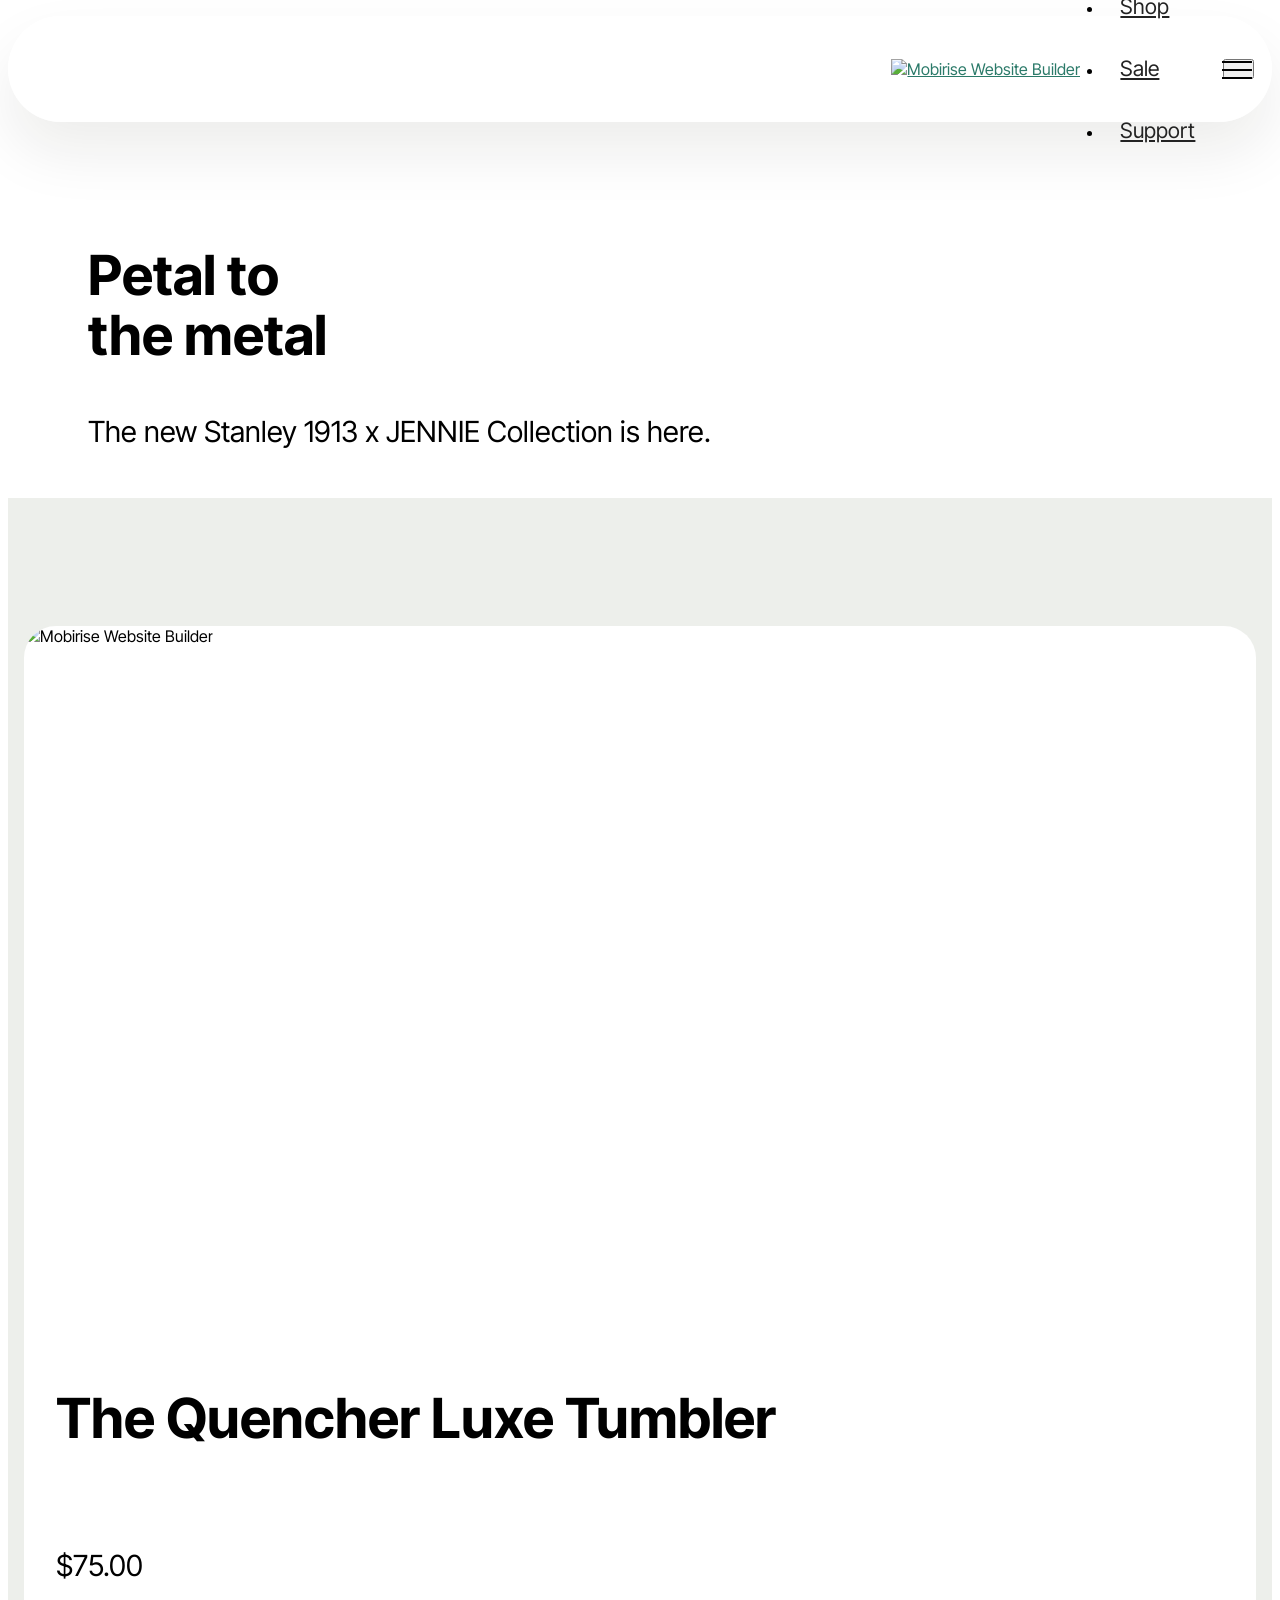
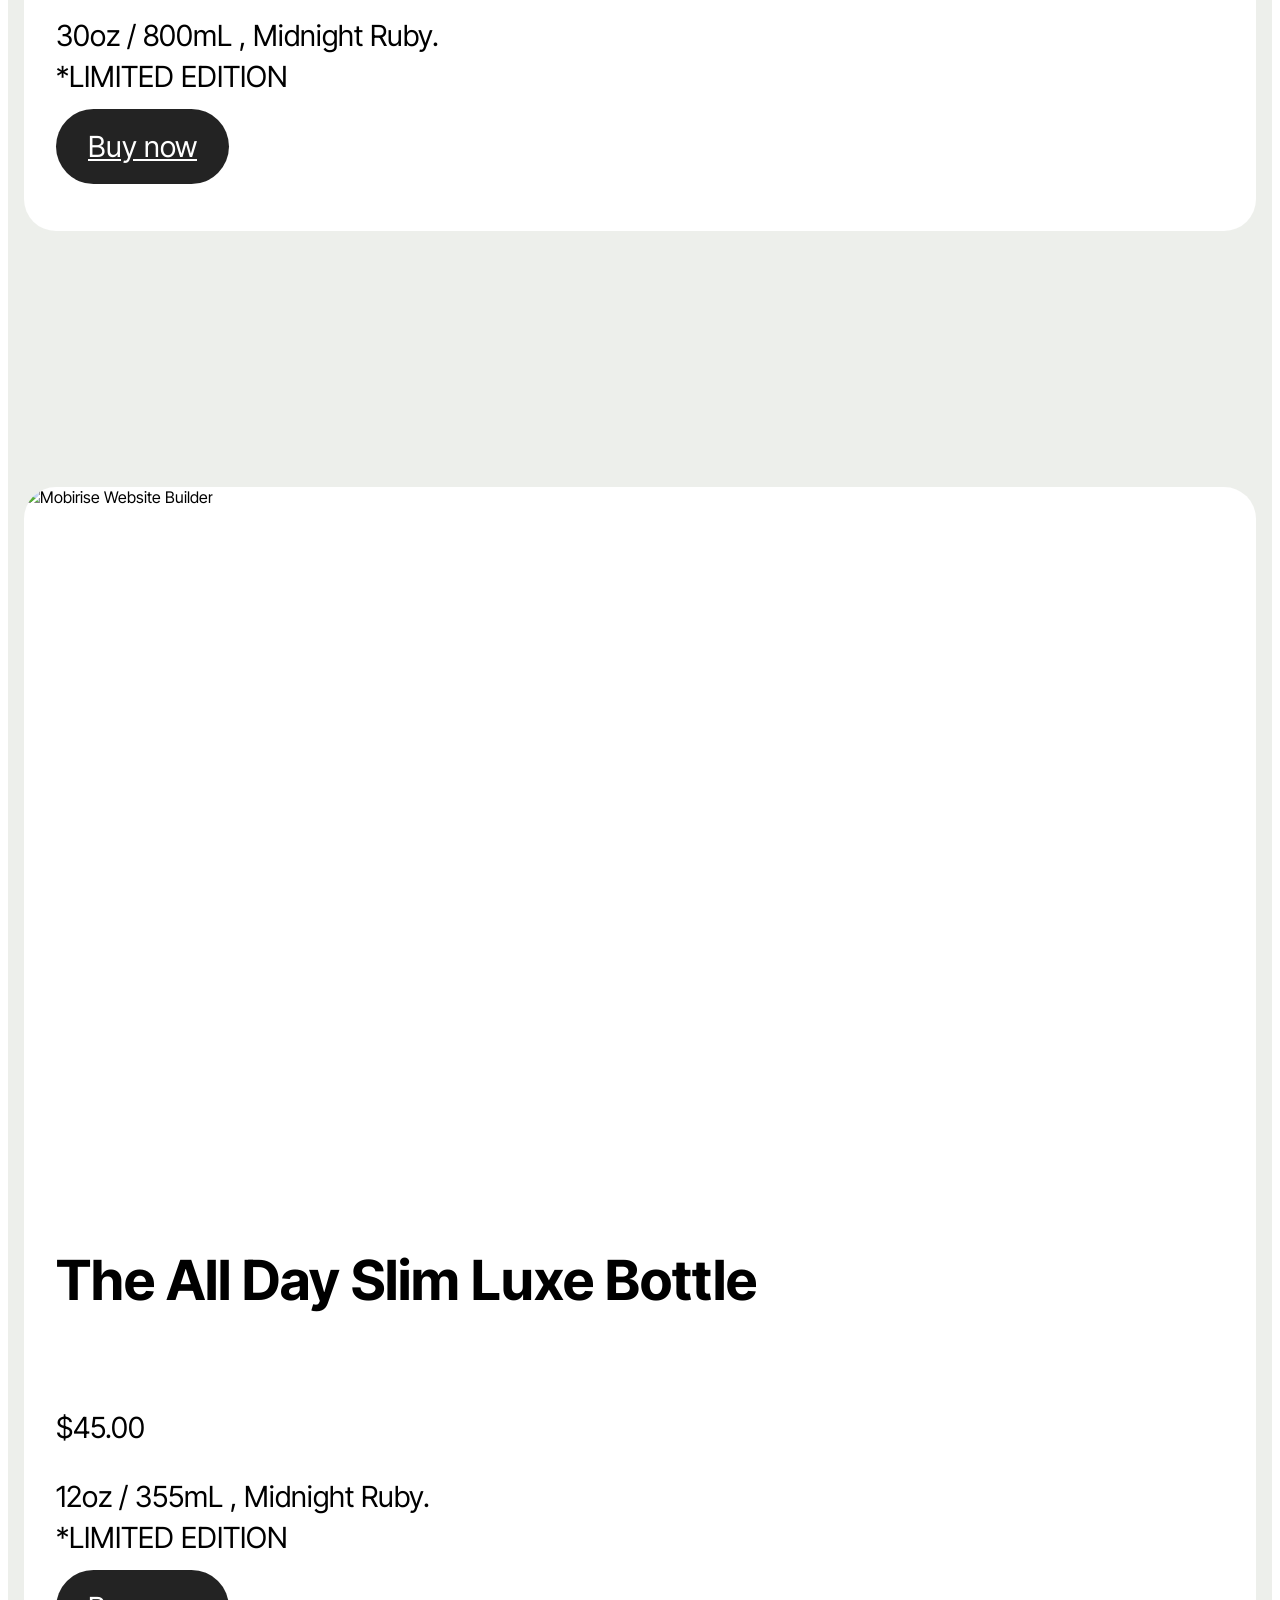
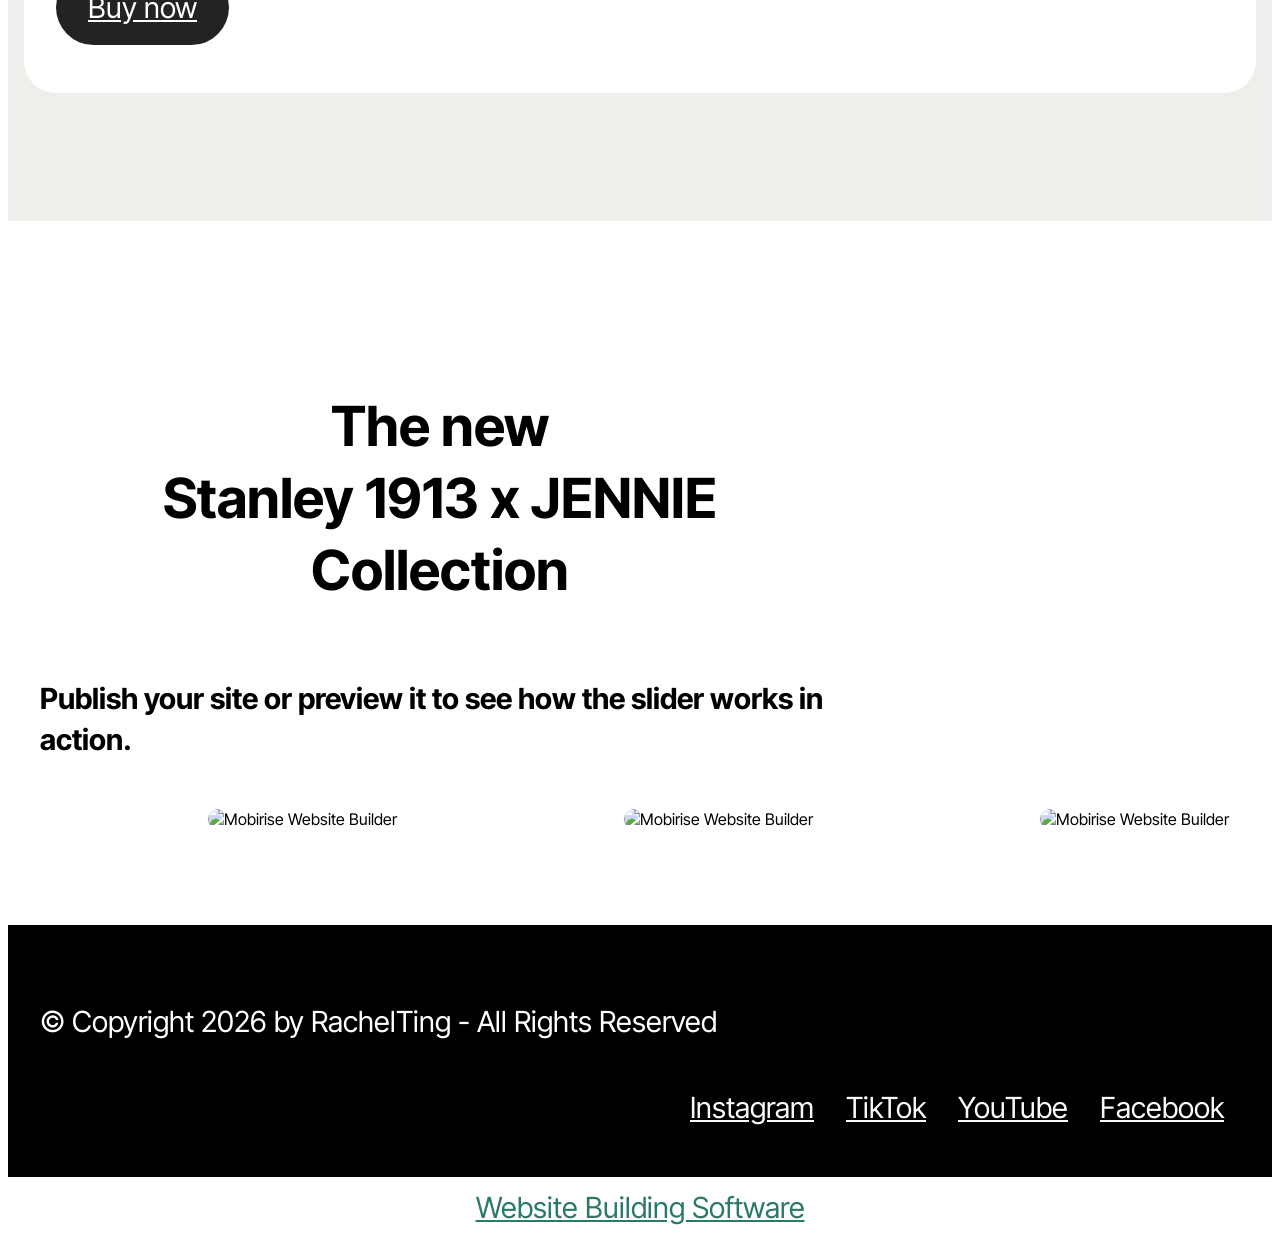
==== index.html @ 1fb5f0cc "create github pages" ====
<!DOCTYPE html>
<html  >
<head>
  <!-- Site made with Mobirise Website Builder v6.1.12, https://mobirise.com -->
  <meta charset="UTF-8">
  <meta http-equiv="X-UA-Compatible" content="IE=edge">
  <meta name="generator" content="Mobirise v6.1.12, mobirise.com">
  <meta name="viewport" content="width=device-width, initial-scale=1, minimum-scale=1">
  <link rel="shortcut icon" href="assets/images/stanley-logo-532x96.png" type="image/x-icon">
  <meta name="description" content="">
  
  
  <title>Stanley 1913 | Jennie</title>
  <link rel="stylesheet" href="assets/web/assets/mobirise-icons2/mobirise2.css">
  <link rel="stylesheet" href="assets/bootstrap/css/bootstrap.min.css">
  <link rel="stylesheet" href="assets/parallax/jarallax.css">
  <link rel="stylesheet" href="assets/animatecss/animate.css">
  <link rel="stylesheet" href="assets/dropdown/css/style.css">
  <link rel="stylesheet" href="assets/theme/css/style.css">
  <link rel="preload" href="https://fonts.googleapis.com/css?family=Inter+Tight:100,200,300,400,500,600,700,800,900,100i,200i,300i,400i,500i,600i,700i,800i,900i&display=swap" as="style" onload="this.onload=null;this.rel='stylesheet'">
  <noscript><link rel="stylesheet" href="https://fonts.googleapis.com/css?family=Inter+Tight:100,200,300,400,500,600,700,800,900,100i,200i,300i,400i,500i,600i,700i,800i,900i&display=swap"></noscript>
  <link rel="preload" as="style" href="assets/mobirise/css/mbr-additional.css?v=whKwoF"><link rel="stylesheet" href="assets/mobirise/css/mbr-additional.css?v=whKwoF" type="text/css">

  
  
  
</head>
<body>
  
  <section data-bs-version="5.1" class="menu menu1 cid-vgaRqCMz4E" once="menu" id="menu01-1i">
	

	<nav class="navbar navbar-dropdown navbar-fixed-top navbar-expand-lg">
		<div class="container">
			<div class="navbar-brand">
				<span class="navbar-logo">
					<a href="index.html">
						<img src="assets/images/stanley-logo-532x96.png" alt="Mobirise Website Builder" style="height: 3rem;">
					</a>
				</span>
				
			</div>
			<button class="navbar-toggler" type="button" data-toggle="collapse" data-bs-toggle="collapse" data-target="#navbarSupportedContent" data-bs-target="#navbarSupportedContent" aria-controls="navbarNavAltMarkup" aria-expanded="false" aria-label="Toggle navigation">
				<div class="hamburger">
					<span></span>
					<span></span>
					<span></span>
					<span></span>
				</div>
			</button>
			<div class="collapse navbar-collapse" id="navbarSupportedContent">
				<ul class="navbar-nav nav-dropdown nav-right" data-app-modern-menu="true"><li class="nav-item">
						<a class="nav-link link text-black text-primary display-4" href="https://www.stanley1913.com/collections/shop-all">Shop</a>
					</li>
					<li class="nav-item">
						<a class="nav-link link text-black text-primary display-4" href="https://www.stanley1913.com/collections/sale" aria-expanded="false">Sale</a>
					</li>
					<li class="nav-item">
						<a class="nav-link link text-black text-primary display-4" href="https://www.stanley1913.com/pages/contact-help-support">Support</a>
					</li></ul>
				
				
			</div>
		</div>
	</nav>
</section>

<section data-bs-version="5.1" class="header16 cid-vgaRuNXalN mbr-fullscreen mbr-parallax-background" id="header17-1j">
  
  <div class="mbr-overlay" style="opacity: 0.5; background-color: rgb(0, 0, 0);"></div>
  <div class="container-fluid">
    <div class="row">
      <div class="content-wrap col-12 col-md-12">
        <h1 class="mbr-section-title mbr-fonts-style mbr-white mb-4 display-1">
          <strong><br>Petal to </strong><br><strong>the metal</strong></h1>
        
        <p class="mbr-fonts-style mbr-text mbr-white mb-4 display-7">The new Stanley 1913 x JENNIE Collection is here.</p>
        
      </div>
    </div>
  </div>
</section>

<section data-bs-version="5.1" class="features025 cid-vgb0kStrM6" id="features025-1o">
  

  
  

  <div class="container">
    <div class="row justify-content-center align-items-center">
      <div class="col-12">
        <div class="card-wrapper">
          <div class="row">
            <div class="col-12 col-md-12 col-lg-6 image-wrapper">
              <img class="w-100" src="assets/images/web-png-square-the-quencher-luxe-tumbler-30oz-midnight-ruby-front-1-370x370.png" alt="Mobirise Website Builder">
            </div>
            <div class="col-12 col-lg col-md-12">
              <div class="text-wrapper align-left">
                <h5 class="mbr-section-title mbr-fonts-style mb-4 display-2">
                  <strong>The Quencher Luxe Tumbler</strong></h5>
                <p class="price mbr-fonts-style mb-4 display-7">
                  $75.00<br>
                </p>
                <p class="mbr-text mbr-fonts-style mb-4 display-7">
                  30oz / 800mL , Midnight Ruby.<br>*LIMITED EDITION</p>
                <div class="mbr-section-btn mt-3"><a class="btn btn-lg btn-black display-7" href="https://www.stanley1913.com/products/stanley-x-jennie-quencher-luxe-tumbler-30-oz?variant=53973488009576" target="_blank">Buy now</a></div>
              </div>
            </div>
          </div>
        </div>
      </div>
    </div>
  </div>
</section>

<section data-bs-version="5.1" class="features025 cid-vgb0nteva5" id="features025-1q">
  

  
  

  <div class="container">
    <div class="row justify-content-center align-items-center">
      <div class="col-12">
        <div class="card-wrapper">
          <div class="row">
            <div class="col-12 col-md-12 col-lg-6 image-wrapper">
              <img class="w-100" src="assets/images/web-png-square-all-day-slim-bottle-12oz-midnight-ruby-front-370x370.png" alt="Mobirise Website Builder">
            </div>
            <div class="col-12 col-lg col-md-12">
              <div class="text-wrapper align-left">
                <h5 class="mbr-section-title mbr-fonts-style mb-4 display-2">
                  <strong>The All Day Slim Luxe Bottle</strong></h5>
                <p class="price mbr-fonts-style mb-4 display-7">
                  $45.00<br>
                </p>
                <p class="mbr-text mbr-fonts-style mb-4 display-7">
                  12oz / 355mL , Midnight Ruby.<br>*LIMITED EDITION</p>
                <div class="mbr-section-btn mt-3"><a class="btn btn-lg btn-black display-7" href="https://www.stanley1913.com/products/stanley-x-jennie-all-day-slim-bottle-12-oz?variant=53973488206184" target="_blank">Buy now</a></div>
              </div>
            </div>
          </div>
        </div>
      </div>
    </div>
  </div>
</section>

<section data-bs-version="5.1" class="gallery07 cid-vgb0vhid1p" id="gallery07-1s">
  
  
  <div class="container-fluid gallery-wrapper">
    <div class="row justify-content-center">
      <div class="col-12 content-head">
        <div class="mbr-section-head mb-5">
          <h4 class="mbr-section-title mbr-fonts-style align-center mb-0 display-2">
            <strong>The new </strong><br><strong>Stanley 1913 x JENNIE Collection</strong></h4>
          <h5 class="mbr-section-subtitle mbr-fonts-style align-center mb-0 mt-4 display-7">
            Publish your site or preview it to see how the slider works in action.
          </h5>
        </div>
      </div>
    </div>
    <div class="grid-container">
      <div class="grid-container-3 moving-left" style="transform: translate3d(-200px, 0px, 0px);">
        <div class="grid-item">
          <img src="assets/images/091225-jennie-lp-story-mob-2-320x525.jpeg" alt="Mobirise Website Builder">
        </div>
        <div class="grid-item">
          <img src="assets/images/091825-jennie-lp-story-mob-2-v2-320x525.jpeg" alt="Mobirise Website Builder">
        </div>
        <div class="grid-item">
          <img src="assets/images/091225-jennie-lp-story-mob-4-320x525.jpeg" alt="Mobirise Website Builder">
        </div>
        <div class="grid-item">
          <img src="assets/images/091225-jennie-lp-story-mob-3-320x525.jpeg" alt="Mobirise Website Builder">
        </div>
      </div>
    </div>
  </div>
</section>

<section data-bs-version="5.1" class="footer2 cid-vgb0AxvssO" once="footers" id="footer02-1t">
    

    
    

    <div class="container">
        <div class="row">
            <div class="col-12 col-lg-6 center mt-2 mb-3">
                <p class="mbr-fonts-style copyright mb-0 display-7">
                    © Copyright 2026 by RachelTing - All Rights Reserved
                </p>
            </div>
            <div class="col-12 col-lg-6 center">
                <div class="row-links mt-2 mb-3">
                    <ul class="row-links-soc">
                        
                        
                        
                        
                    <li class="row-links-soc-item mbr-fonts-style display-7">
                            <a href="https://www.instagram.com/stanley1913_brand/?hl=en" class="text-white text-primary" target="_blank">Instagram</a>
                        </li><li class="row-links-soc-item mbr-fonts-style display-7">
                            <a href="https://www.tiktok.com/@stanley1913?lang=en" class="text-white text-primary" target="_blank">TikTok</a>
                        </li><li class="row-links-soc-item mbr-fonts-style display-7">
                            <a href="https://www.youtube.com/user/StanleyBottle" class="text-white text-primary" target="_blank">YouTube</a>
                        </li><li class="row-links-soc-item mbr-fonts-style display-7"><a href="https://www.facebook.com/Stanley1913/" class="text-white text-primary" target="_blank">Facebook</a></li></ul>
                </div>
            </div>
        </div>
    </div>
</section><section class="display-7" style="padding: 0;align-items: center;justify-content: center;flex-wrap: wrap;    align-content: center;display: flex;position: relative;height: 4rem;"><a href="https://mobiri.se/4660759" style="flex: 1 1;height: 4rem;position: absolute;width: 100%;z-index: 1;"><img alt="" style="height: 4rem;" src="[data-uri]"></a><p style="margin: 0;text-align: center;" class="display-7">&#8204;</p><a style="z-index:1" href="https://mobirise.com"> Website Building Software</a></section><script src="assets/bootstrap/js/bootstrap.bundle.min.js"></script>  <script src="assets/parallax/jarallax.js"></script>  <script src="assets/smoothscroll/smooth-scroll.js"></script>  <script src="assets/ytplayer/index.js"></script>  <script src="assets/dropdown/js/navbar-dropdown.js"></script>  <script src="assets/scrollgallery/scroll-gallery.js"></script>  <script src="assets/theme/js/script.js"></script>  
  
  
  <input name="animation" type="hidden">
  </body>
</html>
---- assets/mobirise/css/mbr-additional.css ----
.btn {
  border-width: 2px;
}
img,
.card-wrap,
.card-wrapper,
.video-wrapper,
.mbr-figure iframe,
.google-map iframe,
.slide-content,
.plan,
.card,
.item-wrapper,
.item-wrapper .mbr-overlay {
  border-radius: 2rem !important;
}
.video-wrapper {
  overflow: hidden;
}
body {
  font-family: Inter Tight;
}
.display-1 {
  font-family: 'Inter Tight', sans-serif;
  font-size: 4rem;
  line-height: 1;
}
.display-1 > .mbr-iconfont {
  font-size: 5rem;
}
.display-2 {
  font-family: 'Inter Tight', sans-serif;
  font-size: 4rem;
  line-height: 1;
}
.display-2 > .mbr-iconfont {
  font-size: 5rem;
}
.display-4 {
  font-family: 'Inter Tight', sans-serif;
  font-size: 1.4rem;
  line-height: 1.5;
}
.display-4 > .mbr-iconfont {
  font-size: 1.75rem;
}
.display-5 {
  font-family: 'Inter Tight', sans-serif;
  font-size: 2.5rem;
  line-height: 1.5;
}
.display-5 > .mbr-iconfont {
  font-size: 3.125rem;
}
.display-7 {
  font-family: 'Inter Tight', sans-serif;
  font-size: 2rem;
  line-height: 1.3;
}
.display-7 > .mbr-iconfont {
  font-size: 2.5rem;
}
/* ---- Fluid typography for mobile devices ---- */
/* 1.4 - font scale ratio ( bootstrap == 1.42857 ) */
/* 100vw - current viewport width */
/* (48 - 20)  48 == 48rem == 768px, 20 == 20rem == 320px(minimal supported viewport) */
/* 0.65 - min scale variable, may vary */
@media (max-width: 992px) {
  .display-1 {
    font-size: 3.2rem;
  }
}
@media (max-width: 768px) {
  .display-1 {
    font-size: 2.8rem;
    font-size: calc( 2.05rem + (4 - 2.05) * ((100vw - 20rem) / (48 - 20)));
    line-height: calc( 1.1 * (2.05rem + (4 - 2.05) * ((100vw - 20rem) / (48 - 20))));
  }
  .display-2 {
    font-size: 3.2rem;
    font-size: calc( 2.05rem + (4 - 2.05) * ((100vw - 20rem) / (48 - 20)));
    line-height: calc( 1.3 * (2.05rem + (4 - 2.05) * ((100vw - 20rem) / (48 - 20))));
  }
  .display-4 {
    font-size: 1.12rem;
    font-size: calc( 1.14rem + (1.4 - 1.14) * ((100vw - 20rem) / (48 - 20)));
    line-height: calc( 1.4 * (1.14rem + (1.4 - 1.14) * ((100vw - 20rem) / (48 - 20))));
  }
  .display-5 {
    font-size: 2rem;
    font-size: calc( 1.525rem + (2.5 - 1.525) * ((100vw - 20rem) / (48 - 20)));
    line-height: calc( 1.4 * (1.525rem + (2.5 - 1.525) * ((100vw - 20rem) / (48 - 20))));
  }
  .display-7 {
    font-size: 1.6rem;
    font-size: calc( 1.35rem + (2 - 1.35) * ((100vw - 20rem) / (48 - 20)));
    line-height: calc( 1.4 * (1.35rem + (2 - 1.35) * ((100vw - 20rem) / (48 - 20))));
  }
}
@media (min-width: 992px) and (max-width: 1400px) {
  .display-1 {
    font-size: 2.8rem;
    font-size: calc( 2.05rem + (4 - 2.05) * ((100vw - 62rem) / (87 - 62)));
    line-height: calc( 1.1 * (2.05rem + (4 - 2.05) * ((100vw - 62rem) / (87 - 62))));
  }
  .display-2 {
    font-size: 3.2rem;
    font-size: calc( 2.05rem + (4 - 2.05) * ((100vw - 62rem) / (87 - 62)));
    line-height: calc( 1.3 * (2.05rem + (4 - 2.05) * ((100vw - 62rem) / (87 - 62))));
  }
  .display-4 {
    font-size: 1.12rem;
    font-size: calc( 1.14rem + (1.4 - 1.14) * ((100vw - 62rem) / (87 - 62)));
    line-height: calc( 1.4 * (1.14rem + (1.4 - 1.14) * ((100vw - 62rem) / (87 - 62))));
  }
  .display-5 {
    font-size: 2rem;
    font-size: calc( 1.525rem + (2.5 - 1.525) * ((100vw - 62rem) / (87 - 62)));
    line-height: calc( 1.4 * (1.525rem + (2.5 - 1.525) * ((100vw - 62rem) / (87 - 62))));
  }
  .display-7 {
    font-size: 1.6rem;
    font-size: calc( 1.35rem + (2 - 1.35) * ((100vw - 62rem) / (87 - 62)));
    line-height: calc( 1.4 * (1.35rem + (2 - 1.35) * ((100vw - 62rem) / (87 - 62))));
  }
}
/* Buttons */
.btn {
  padding: 1.25rem 2rem;
  border-radius: 4px;
}
@media (max-width: 767px) {
  .btn {
    padding: 0.75rem 1.5rem;
  }
}
.btn-sm {
  padding: 0.6rem 1.2rem;
  border-radius: 4px;
}
.btn-md {
  padding: 0.6rem 1.2rem;
  border-radius: 4px;
}
.btn-lg {
  padding: 1.25rem 2rem;
  border-radius: 4px;
}
.bg-primary {
  background-color: #2b7a69 !important;
}
.bg-success {
  background-color: #3a341c !important;
}
.bg-info {
  background-color: #320707 !important;
}
.bg-warning {
  background-color: #a0e2e1 !important;
}
.bg-danger {
  background-color: #ffffff !important;
}
.btn-primary,
.btn-primary:active {
  background-color: #2b7a69 !important;
  border-color: #2b7a69 !important;
  color: #ffffff !important;
  box-shadow: none;
}
.btn-primary:hover,
.btn-primary:focus,
.btn-primary.focus,
.btn-primary.active {
  color: inherit;
  background-color: #38a089 !important;
  border-color: #38a089 !important;
  box-shadow: none;
}
.btn-primary.disabled,
.btn-primary:disabled {
  color: #ffffff !important;
  background-color: #38a089 !important;
  border-color: #38a089 !important;
}
.btn-secondary,
.btn-secondary:active {
  background-color: #ffd7ef !important;
  border-color: #ffd7ef !important;
  color: #d70081 !important;
  box-shadow: none;
}
.btn-secondary:hover,
.btn-secondary:focus,
.btn-secondary.focus,
.btn-secondary.active {
  color: inherit;
  background-color: #ffffff !important;
  border-color: #ffffff !important;
  box-shadow: none;
}
.btn-secondary.disabled,
.btn-secondary:disabled {
  color: #d70081 !important;
  background-color: #ffffff !important;
  border-color: #ffffff !important;
}
.btn-info,
.btn-info:active {
  background-color: #320707 !important;
  border-color: #320707 !important;
  color: #ffffff !important;
  box-shadow: none;
}
.btn-info:hover,
.btn-info:focus,
.btn-info.focus,
.btn-info.active {
  color: inherit;
  background-color: #5f0d0d !important;
  border-color: #5f0d0d !important;
  box-shadow: none;
}
.btn-info.disabled,
.btn-info:disabled {
  color: #ffffff !important;
  background-color: #5f0d0d !important;
  border-color: #5f0d0d !important;
}
.btn-success,
.btn-success:active {
  background-color: #3a341c !important;
  border-color: #3a341c !important;
  color: #ffffff !important;
  box-shadow: none;
}
.btn-success:hover,
.btn-success:focus,
.btn-success.focus,
.btn-success.active {
  color: inherit;
  background-color: #5c532d !important;
  border-color: #5c532d !important;
  box-shadow: none;
}
.btn-success.disabled,
.btn-success:disabled {
  color: #ffffff !important;
  background-color: #5c532d !important;
  border-color: #5c532d !important;
}
.btn-warning,
.btn-warning:active {
  background-color: #a0e2e1 !important;
  border-color: #a0e2e1 !important;
  color: #1f6463 !important;
  box-shadow: none;
}
.btn-warning:hover,
.btn-warning:focus,
.btn-warning.focus,
.btn-warning.active {
  color: inherit;
  background-color: #c7eeed !important;
  border-color: #c7eeed !important;
  box-shadow: none;
}
.btn-warning.disabled,
.btn-warning:disabled {
  color: #1f6463 !important;
  background-color: #c7eeed !important;
  border-color: #c7eeed !important;
}
.btn-danger,
.btn-danger:active {
  background-color: #ffffff !important;
  border-color: #ffffff !important;
  color: #808080 !important;
  box-shadow: none;
}
.btn-danger:hover,
.btn-danger:focus,
.btn-danger.focus,
.btn-danger.active {
  color: inherit;
  background-color: #ffffff !important;
  border-color: #ffffff !important;
  box-shadow: none;
}
.btn-danger.disabled,
.btn-danger:disabled {
  color: #808080 !important;
  background-color: #ffffff !important;
  border-color: #ffffff !important;
}
.btn-white,
.btn-white:active {
  background-color: #eff0ec !important;
  border-color: #eff0ec !important;
  color: #757b62 !important;
  box-shadow: none;
}
.btn-white:hover,
.btn-white:focus,
.btn-white.focus,
.btn-white.active {
  color: inherit;
  background-color: #ffffff !important;
  border-color: #ffffff !important;
  box-shadow: none;
}
.btn-white.disabled,
.btn-white:disabled {
  color: #757b62 !important;
  background-color: #ffffff !important;
  border-color: #ffffff !important;
}
.btn-black,
.btn-black:active {
  background-color: #232323 !important;
  border-color: #232323 !important;
  color: #ffffff !important;
  box-shadow: none;
}
.btn-black:hover,
.btn-black:focus,
.btn-black.focus,
.btn-black.active {
  color: inherit;
  background-color: #3d3d3d !important;
  border-color: #3d3d3d !important;
  box-shadow: none;
}
.btn-black.disabled,
.btn-black:disabled {
  color: #ffffff !important;
  background-color: #3d3d3d !important;
  border-color: #3d3d3d !important;
}
.btn-primary-outline,
.btn-primary-outline:active {
  background-color: transparent !important;
  border-color: #2b7a69;
  color: #2b7a69;
}
.btn-primary-outline:hover,
.btn-primary-outline:focus,
.btn-primary-outline.focus,
.btn-primary-outline.active {
  color: #143a32 !important;
  background-color: transparent !important;
  border-color: #143a32 !important;
  box-shadow: none !important;
}
.btn-primary-outline.disabled,
.btn-primary-outline:disabled {
  color: #ffffff !important;
  background-color: #2b7a69 !important;
  border-color: #2b7a69 !important;
}
.btn-secondary-outline,
.btn-secondary-outline:active {
  background-color: transparent !important;
  border-color: #ffd7ef;
  color: #ffd7ef;
}
.btn-secondary-outline:hover,
.btn-secondary-outline:focus,
.btn-secondary-outline.focus,
.btn-secondary-outline.active {
  color: #ff80cc !important;
  background-color: transparent !important;
  border-color: #ff80cc !important;
  box-shadow: none !important;
}
.btn-secondary-outline.disabled,
.btn-secondary-outline:disabled {
  color: #d70081 !important;
  background-color: #ffd7ef !important;
  border-color: #ffd7ef !important;
}
.btn-info-outline,
.btn-info-outline:active {
  background-color: transparent !important;
  border-color: #320707;
  color: #320707;
}
.btn-info-outline:hover,
.btn-info-outline:focus,
.btn-info-outline.focus,
.btn-info-outline.active {
  color: #000000 !important;
  background-color: transparent !important;
  border-color: #000000 !important;
  box-shadow: none !important;
}
.btn-info-outline.disabled,
.btn-info-outline:disabled {
  color: #ffffff !important;
  background-color: #320707 !important;
  border-color: #320707 !important;
}
.btn-success-outline,
.btn-success-outline:active {
  background-color: transparent !important;
  border-color: #3a341c;
  color: #3a341c;
}
.btn-success-outline:hover,
.btn-success-outline:focus,
.btn-success-outline.focus,
.btn-success-outline.active {
  color: #000000 !important;
  background-color: transparent !important;
  border-color: #000000 !important;
  box-shadow: none !important;
}
.btn-success-outline.disabled,
.btn-success-outline:disabled {
  color: #ffffff !important;
  background-color: #3a341c !important;
  border-color: #3a341c !important;
}
.btn-warning-outline,
.btn-warning-outline:active {
  background-color: transparent !important;
  border-color: #a0e2e1;
  color: #a0e2e1;
}
.btn-warning-outline:hover,
.btn-warning-outline:focus,
.btn-warning-outline.focus,
.btn-warning-outline.active {
  color: #5ececc !important;
  background-color: transparent !important;
  border-color: #5ececc !important;
  box-shadow: none !important;
}
.btn-warning-outline.disabled,
.btn-warning-outline:disabled {
  color: #1f6463 !important;
  background-color: #a0e2e1 !important;
  border-color: #a0e2e1 !important;
}
.btn-danger-outline,
.btn-danger-outline:active {
  background-color: transparent !important;
  border-color: #ffffff;
  color: #ffffff;
}
.btn-danger-outline:hover,
.btn-danger-outline:focus,
.btn-danger-outline.focus,
.btn-danger-outline.active {
  color: #d4d4d4 !important;
  background-color: transparent !important;
  border-color: #d4d4d4 !important;
  box-shadow: none !important;
}
.btn-danger-outline.disabled,
.btn-danger-outline:disabled {
  color: #808080 !important;
  background-color: #ffffff !important;
  border-color: #ffffff !important;
}
.btn-black-outline,
.btn-black-outline:active {
  background-color: transparent !important;
  border-color: #232323;
  color: #232323;
}
.btn-black-outline:hover,
.btn-black-outline:focus,
.btn-black-outline.focus,
.btn-black-outline.active {
  color: #000000 !important;
  background-color: transparent !important;
  border-color: #000000 !important;
  box-shadow: none !important;
}
.btn-black-outline.disabled,
.btn-black-outline:disabled {
  color: #ffffff !important;
  background-color: #232323 !important;
  border-color: #232323 !important;
}
.btn-white-outline,
.btn-white-outline:active {
  background-color: transparent !important;
  border-color: #fafafa;
  color: #fafafa;
}
.btn-white-outline:hover,
.btn-white-outline:focus,
.btn-white-outline.focus,
.btn-white-outline.active {
  color: #cfcfcf !important;
  background-color: transparent !important;
  border-color: #cfcfcf !important;
  box-shadow: none !important;
}
.btn-white-outline.disabled,
.btn-white-outline:disabled {
  color: #7a7a7a !important;
  background-color: #fafafa !important;
  border-color: #fafafa !important;
}
.text-primary {
  color: #2b7a69 !important;
}
.text-secondary {
  color: #ffd7ef !important;
}
.text-success {
  color: #3a341c !important;
}
.text-info {
  color: #320707 !important;
}
.text-warning {
  color: #a0e2e1 !important;
}
.text-danger {
  color: #ffffff !important;
}
.text-white {
  color: #fafafa !important;
}
.text-black {
  color: #232323 !important;
}
a.text-primary:hover,
a.text-primary:focus,
a.text-primary.active {
  color: #102f28 !important;
}
a.text-secondary:hover,
a.text-secondary:focus,
a.text-secondary.active {
  color: #ff71c6 !important;
}
a.text-success:hover,
a.text-success:focus,
a.text-success.active {
  color: #000000 !important;
}
a.text-info:hover,
a.text-info:focus,
a.text-info.active {
  color: #000000 !important;
}
a.text-warning:hover,
a.text-warning:focus,
a.text-warning.active {
  color: #52cac8 !important;
}
a.text-danger:hover,
a.text-danger:focus,
a.text-danger.active {
  color: #cccccc !important;
}
a.text-white:hover,
a.text-white:focus,
a.text-white.active {
  color: #c7c7c7 !important;
}
a.text-black:hover,
a.text-black:focus,
a.text-black.active {
  color: #000000 !important;
}
a[class*="text-"]:not(.nav-link):not(.dropdown-item):not([role]):not(.navbar-caption) {
  transition: 0.2s;
  position: relative;
  background-image: linear-gradient(currentColor 50%, currentColor 50%);
  background-size: 10000px 2px;
  background-repeat: no-repeat;
  background-position: 0 1.2em;
}
.nav-tabs .nav-link.active {
  color: #2b7a69;
}
.nav-tabs .nav-link:not(.active) {
  color: #232323;
}
.alert-success {
  background-color: #70c770;
}
.alert-info {
  background-color: #320707;
}
.alert-warning {
  background-color: #a0e2e1;
}
.alert-danger {
  background-color: #ffffff;
}
.mbr-section-btn .btn:not(.btn-form) {
  border-radius: 100px;
}
.mbr-gallery-filter li a {
  border-radius: 100px !important;
}
.mbr-gallery-filter li.active .btn {
  background-color: #2b7a69;
  border-color: #2b7a69;
  color: #ffffff;
}
.mbr-gallery-filter li.active .btn:focus {
  box-shadow: none;
}
.nav-tabs .nav-link {
  border-radius: 100px !important;
}
a,
a:hover {
  color: #2b7a69;
}
.mbr-plan-header.bg-primary .mbr-plan-subtitle,
.mbr-plan-header.bg-primary .mbr-plan-price-desc {
  color: #5ec6b0;
}
.mbr-plan-header.bg-success .mbr-plan-subtitle,
.mbr-plan-header.bg-success .mbr-plan-price-desc {
  color: #c0b27c;
}
.mbr-plan-header.bg-info .mbr-plan-subtitle,
.mbr-plan-header.bg-info .mbr-plan-price-desc {
  color: #f3abab;
}
.mbr-plan-header.bg-warning .mbr-plan-subtitle,
.mbr-plan-header.bg-warning .mbr-plan-price-desc {
  color: #ffffff;
}
.mbr-plan-header.bg-danger .mbr-plan-subtitle,
.mbr-plan-header.bg-danger .mbr-plan-price-desc {
  color: #ffffff;
}
/* Scroll to top button*/
.scrollToTop_wraper {
  display: none;
}
.form-control {
  font-family: 'Inter Tight', sans-serif;
  font-size: 2rem;
  line-height: 1.3;
  font-weight: 400;
  border-radius: 40px !important;
}
.form-control > .mbr-iconfont {
  font-size: 2.5rem;
}
.form-control:hover,
.form-control:focus {
  box-shadow: rgba(0, 0, 0, 0.07) 0px 1px 1px 0px, rgba(0, 0, 0, 0.07) 0px 1px 3px 0px, rgba(0, 0, 0, 0.03) 0px 0px 0px 1px;
  border-color: #2b7a69 !important;
}
.form-control:-webkit-input-placeholder {
  font-family: 'Inter Tight', sans-serif;
  font-size: 2rem;
  line-height: 1.3;
  font-weight: 400;
}
.form-control:-webkit-input-placeholder > .mbr-iconfont {
  font-size: 2.5rem;
}
blockquote {
  border-color: #2b7a69;
}
/* Forms */
.mbr-form .input-group-btn .btn {
  border-radius: 100px !important;
}
.mbr-form .input-group-btn .btn:hover {
  box-shadow: 0 10px 40px 0 rgba(0, 0, 0, 0.2);
}
.mbr-form .input-group-btn button[type="submit"] {
  border-radius: 100px !important;
  padding: 1rem 3rem;
}
.mbr-form .input-group-btn button[type="submit"]:hover {
  box-shadow: 0 10px 40px 0 rgba(0, 0, 0, 0.2);
}
.jq-selectbox li:hover,
.jq-selectbox li.selected {
  background-color: #2b7a69;
  color: #ffffff;
}
.jq-number__spin {
  transition: 0.25s ease;
}
.jq-number__spin:hover {
  border-color: #2b7a69;
}
.jq-selectbox .jq-selectbox__trigger-arrow,
.jq-number__spin.minus:after,
.jq-number__spin.plus:after {
  transition: 0.4s;
  border-top-color: #232323;
  border-bottom-color: #232323;
}
.jq-selectbox:hover .jq-selectbox__trigger-arrow,
.jq-number__spin.minus:hover:after,
.jq-number__spin.plus:hover:after {
  border-top-color: #2b7a69;
  border-bottom-color: #2b7a69;
}
.xdsoft_datetimepicker .xdsoft_calendar td.xdsoft_default,
.xdsoft_datetimepicker .xdsoft_calendar td.xdsoft_current,
.xdsoft_datetimepicker .xdsoft_timepicker .xdsoft_time_box > div > div.xdsoft_current {
  color: #ffffff !important;
  background-color: #2b7a69 !important;
  box-shadow: none !important;
}
.xdsoft_datetimepicker .xdsoft_calendar td:hover,
.xdsoft_datetimepicker .xdsoft_timepicker .xdsoft_time_box > div > div:hover {
  color: #000000 !important;
  background: #ffd7ef !important;
  box-shadow: none !important;
}
.lazy-bg {
  background-image: none !important;
}
.lazy-placeholder:not(section),
.lazy-none {
  display: block;
  position: relative;
  padding-bottom: 56.25%;
  width: 100%;
  height: auto;
}
iframe.lazy-placeholder,
.lazy-placeholder:after {
  content: '';
  position: absolute;
  width: 200px;
  height: 200px;
  background: transparent no-repeat center;
  background-size: contain;
  top: 50%;
  left: 50%;
  transform: translateX(-50%) translateY(-50%);
  background-image: url("data:image/svg+xml;charset=UTF-8,%3csvg width='32' height='32' viewBox='0 0 64 64' xmlns='http://www.w3.org/2000/svg' stroke='%232b7a69' %3e%3cg fill='none' fill-rule='evenodd'%3e%3cg transform='translate(16 16)' stroke-width='2'%3e%3ccircle stroke-opacity='.5' cx='16' cy='16' r='16'/%3e%3cpath d='M32 16c0-9.94-8.06-16-16-16'%3e%3canimateTransform attributeName='transform' type='rotate' from='0 16 16' to='360 16 16' dur='1s' repeatCount='indefinite'/%3e%3c/path%3e%3c/g%3e%3c/g%3e%3c/svg%3e");
}
section.lazy-placeholder:after {
  opacity: 0.5;
}
body {
  overflow-x: hidden;
}
a {
  transition: color 0.6s;
}
@media (max-width: 1400px) {
  .container {
    max-width: 100%;
  }
}
@media (max-width: 1400px) and (min-width: 768px) {
  .container {
    padding-left: 32px;
    padding-right: 32px;
  }
}
@media (max-width: 1400px) and (min-width: 768px) {
  .container-fluid {
    padding-left: 32px;
    padding-right: 32px;
  }
}
@media (max-width: 767px) {
  .container-fluid {
    padding-left: 16px;
    padding-right: 16px;
  }
}
*:focus-visible {
  outline: red solid 2px !important;
  outline-offset: 2px !important;
  transition: outline 0.2s ease-in-out;
}
.cid-vgaRqCMz4E {
  z-index: 1000;
  width: 100%;
  position: relative;
}
.cid-vgaRqCMz4E .dropdown-item:before {
  font-family: Moririse2 !important;
  content: "\e966";
  display: inline-block;
  width: 0;
  position: absolute;
  left: 1rem;
  top: 0.5rem;
  margin-right: 0.5rem;
  line-height: 1;
  font-size: inherit;
  vertical-align: middle;
  text-align: center;
  overflow: hidden;
  transform: scale(0, 1);
  transition: all 0.25s ease-in-out;
}
@media (max-width: 767px) {
  .cid-vgaRqCMz4E .navbar-toggler {
    transform: scale(0.8);
  }
}
.cid-vgaRqCMz4E .navbar-brand {
  flex-shrink: 0;
  align-items: center;
  margin-right: 0;
  padding: 10px 0;
  transition: all 0.3s;
  word-break: break-word;
  z-index: 1;
}
.cid-vgaRqCMz4E .navbar-brand img {
  max-width: 100%;
  max-height: 100%;
  border-radius: 0px !important;
}
.cid-vgaRqCMz4E .navbar-brand .navbar-caption {
  line-height: inherit !important;
}
.cid-vgaRqCMz4E .navbar-brand .navbar-logo a {
  outline: none;
}
.cid-vgaRqCMz4E .navbar-nav {
  margin: auto;
  margin-left: 0;
  margin-left: auto;
  margin-right: 0;
}
.cid-vgaRqCMz4E .navbar-nav .nav-item {
  padding: 0 !important;
  transition: .3s all !important;
}
.cid-vgaRqCMz4E .navbar-nav .nav-item .nav-link {
  padding: 16px !important;
  margin: 0 !important;
  border-radius: 1rem !important;
  transition: .3s all !important;
}
.cid-vgaRqCMz4E .navbar-nav .nav-item .nav-link:hover {
  background-color: rgba(27, 31, 10, 0.06);
}
.cid-vgaRqCMz4E .navbar-nav .open .nav-link::after {
  transform: rotate(180deg);
}
@media (min-width: 992px) {
  .cid-vgaRqCMz4E .navbar-nav .open .nav-link::before {
    content: "";
    width: 100%;
    height: 20px;
    top: 100%;
    background: transparent;
    position: absolute;
  }
}
.cid-vgaRqCMz4E .navbar-nav .dropdown-item {
  padding: 12px !important;
  border-radius: 0.5rem !important;
  margin: 0 8px !important;
  transition: .3s all !important;
}
.cid-vgaRqCMz4E .navbar-nav .dropdown-item:hover {
  background-color: rgba(27, 31, 10, 0.06);
}
@media (min-width: 992px) {
  .cid-vgaRqCMz4E .navbar-nav {
    padding-left: 1.5rem;
  }
}
.cid-vgaRqCMz4E .nav-link {
  width: fit-content;
  position: relative;
}
.cid-vgaRqCMz4E .navbar-logo {
  padding-left: 2rem;
  margin: 0 !important;
}
@media (max-width: 767px) {
  .cid-vgaRqCMz4E .navbar-logo {
    padding-left: 1rem;
  }
}
.cid-vgaRqCMz4E .navbar-caption {
  padding-left: 1rem;
  padding-right: .5rem;
}
@media (max-width: 767px) {
  .cid-vgaRqCMz4E .nav-dropdown {
    padding-bottom: 0.5rem;
  }
}
.cid-vgaRqCMz4E .nav-dropdown .link.dropdown-toggle::after {
  margin-left: 0.5rem;
  margin-top: 0.2rem;
  transition: .3s all;
}
.cid-vgaRqCMz4E .container {
  display: flex;
  height: 90px;
  padding: 0.5rem 0.6rem;
  flex-wrap: nowrap;
  background: rgba(255, 255, 255, 0.8) !important;
  left: 0;
  right: 0;
  -webkit-box-pack: justify;
  -ms-flex-pack: justify;
  justify-content: flex-end;
  -webkit-box-align: center;
  -webkit-align-items: center;
  -ms-flex-align: center;
  align-items: center;
  border-radius: 100vw;
  margin-top: 1rem;
  background-color: #ffffff;
  box-shadow: 0 30px 60px 0 rgba(27, 31, 10, 0.08);
}
@media (max-width: 992px) {
  .cid-vgaRqCMz4E .container {
    padding-right: 2rem;
  }
}
@media (max-width: 767px) {
  .cid-vgaRqCMz4E .container {
    width: 95%;
    height: 56px !important;
    padding-right: 1rem;
    margin-top: 0rem;
  }
}
.cid-vgaRqCMz4E .iconfont-wrapper {
  color: #000000 !important;
  font-size: 1.5rem;
  padding-right: 0.5rem;
}
.cid-vgaRqCMz4E .dropdown-menu {
  flex-wrap: wrap;
  flex-direction: column;
  max-width: 100%;
  padding: 12px 4px !important;
  border-radius: 1.5rem;
  transition: .3s all !important;
  min-width: auto;
  background: #ffffff;
  background: rgba(255, 255, 255, 0.8) !important;
}
.cid-vgaRqCMz4E .nav-item:focus,
.cid-vgaRqCMz4E .nav-link:focus {
  outline: none;
}
.cid-vgaRqCMz4E .dropdown .dropdown-menu .dropdown-item {
  width: auto;
  transition: all 0.25s ease-in-out;
}
.cid-vgaRqCMz4E .dropdown .dropdown-menu .dropdown-item::after {
  right: 0.5rem;
}
.cid-vgaRqCMz4E .dropdown .dropdown-menu .dropdown-item .mbr-iconfont {
  margin-right: 0.5rem;
  vertical-align: sub;
}
.cid-vgaRqCMz4E .dropdown .dropdown-menu .dropdown-item .mbr-iconfont:before {
  display: inline-block;
  transform: scale(1, 1);
  transition: all 0.25s ease-in-out;
}
.cid-vgaRqCMz4E .collapsed .dropdown-menu .dropdown-item:before {
  display: none;
}
.cid-vgaRqCMz4E .collapsed .dropdown .dropdown-menu .dropdown-item {
  padding: 0.235em 1.5em 0.235em 1.5em !important;
  transition: none;
  margin: 0 !important;
}
.cid-vgaRqCMz4E .navbar {
  min-height: 90px;
  transition: all 0.3s;
  border-bottom: 1px solid transparent;
  background: transparent !important;
  padding: 0 !important;
  border: none !important;
  box-shadow: none !important;
  border-radius: 0 !important;
}
.cid-vgaRqCMz4E .navbar.opened {
  transition: all 0.3s;
}
.cid-vgaRqCMz4E .navbar .dropdown-item {
  padding: 0.5rem 1.8rem;
}
.cid-vgaRqCMz4E .navbar .navbar-logo img {
  width: auto;
}
.cid-vgaRqCMz4E .navbar .navbar-collapse {
  z-index: 1;
  justify-content: flex-end;
}
.cid-vgaRqCMz4E .navbar.collapsed {
  justify-content: center;
}
.cid-vgaRqCMz4E .navbar.collapsed .nav-item .nav-link::before {
  display: none;
}
.cid-vgaRqCMz4E .navbar.collapsed.opened .dropdown-menu {
  top: 0;
}
@media (min-width: 992px) {
  .cid-vgaRqCMz4E .navbar.collapsed.opened:not(.navbar-short) .navbar-collapse {
    max-height: calc(98.5vh - 3rem);
  }
}
.cid-vgaRqCMz4E .navbar.collapsed .dropdown-menu .dropdown-submenu {
  left: 0 !important;
}
.cid-vgaRqCMz4E .navbar.collapsed .dropdown-menu .dropdown-item:after {
  right: auto;
}
.cid-vgaRqCMz4E .navbar.collapsed .dropdown-menu .dropdown-toggle[data-toggle="dropdown-submenu"]:after {
  margin-left: 0.5rem;
  margin-top: 0.2rem;
  border-top: 0.35em solid;
  border-right: 0.35em solid transparent;
  border-left: 0.35em solid transparent;
  border-bottom: 0;
  top: 41%;
}
.cid-vgaRqCMz4E .navbar.collapsed ul.navbar-nav li {
  margin: auto;
}
.cid-vgaRqCMz4E .navbar.collapsed .dropdown-menu .dropdown-item {
  padding: 0.25rem 1.5rem;
  text-align: center;
}
.cid-vgaRqCMz4E .navbar.collapsed .icons-menu {
  padding-left: 0;
  padding-right: 0;
  padding-top: 0.5rem;
  padding-bottom: 0.5rem;
}
@media (max-width: 767px) {
  .cid-vgaRqCMz4E .navbar {
    min-height: 72px;
  }
  .cid-vgaRqCMz4E .navbar .navbar-logo img {
    height: 2rem !important;
  }
}
@media (max-width: 991px) {
  .cid-vgaRqCMz4E .navbar .nav-item .nav-link::before {
    display: none;
  }
  .cid-vgaRqCMz4E .navbar.opened .dropdown-menu {
    top: 0;
  }
  .cid-vgaRqCMz4E .navbar .dropdown-menu .dropdown-submenu {
    left: 0 !important;
  }
  .cid-vgaRqCMz4E .navbar .dropdown-menu .dropdown-item:after {
    right: auto;
  }
  .cid-vgaRqCMz4E .navbar .dropdown-menu .dropdown-toggle[data-toggle="dropdown-submenu"]:after {
    margin-left: 0.5rem;
    margin-top: 0.2rem;
    border-top: 0.35em solid;
    border-right: 0.35em solid transparent;
    border-left: 0.35em solid transparent;
    border-bottom: 0;
    top: 40%;
  }
  .cid-vgaRqCMz4E .navbar .dropdown-menu .dropdown-item {
    padding: 0.25rem 1.5rem !important;
    text-align: center;
  }
  .cid-vgaRqCMz4E .navbar .navbar-brand {
    flex-shrink: initial;
    flex-basis: auto;
    word-break: break-word;
    padding-right: 10px;
  }
  .cid-vgaRqCMz4E .navbar .navbar-toggler {
    flex-basis: auto;
  }
  .cid-vgaRqCMz4E .navbar .icons-menu {
    padding-left: 0;
    padding-top: 0.5rem;
    padding-bottom: 0.5rem;
  }
}
.cid-vgaRqCMz4E .navbar.navbar-short .navbar-logo img {
  height: 2rem;
}
.cid-vgaRqCMz4E .dropdown-item.active,
.cid-vgaRqCMz4E .dropdown-item:active {
  background-color: transparent;
}
.cid-vgaRqCMz4E .navbar-expand-lg .navbar-nav .nav-link {
  padding: 0;
}
.cid-vgaRqCMz4E .nav-dropdown .link.dropdown-toggle {
  margin-right: 1.667em;
}
.cid-vgaRqCMz4E .nav-dropdown .link.dropdown-toggle[aria-expanded="true"] {
  margin-right: 0;
  padding: 0.667em 1.667em;
}
.cid-vgaRqCMz4E .navbar.navbar-expand-lg .dropdown .dropdown-menu {
  background: #ffffff;
}
.cid-vgaRqCMz4E .navbar.navbar-expand-lg .dropdown .dropdown-menu .dropdown-submenu {
  margin: 0;
  left: 105%;
  transform: none;
  top: -12px;
}
.cid-vgaRqCMz4E .navbar .dropdown.open > .dropdown-menu {
  display: flex;
}
.cid-vgaRqCMz4E ul.navbar-nav {
  flex-wrap: wrap;
}
.cid-vgaRqCMz4E .navbar-buttons {
  text-align: center;
  min-width: 140px;
}
@media (max-width: 992px) {
  .cid-vgaRqCMz4E .navbar-buttons {
    text-align: left;
  }
}
.cid-vgaRqCMz4E button.navbar-toggler {
  outline: none;
  width: 31px;
  height: 20px;
  cursor: pointer;
  transition: all 0.2s;
  position: relative;
  align-self: center;
}
.cid-vgaRqCMz4E button.navbar-toggler .hamburger span {
  position: absolute;
  right: 0;
  width: 30px;
  height: 2px;
  border-right: 5px;
  background-color: #000000;
}
.cid-vgaRqCMz4E button.navbar-toggler .hamburger span:nth-child(1) {
  top: 0;
  transition: all 0.2s;
}
.cid-vgaRqCMz4E button.navbar-toggler .hamburger span:nth-child(2) {
  top: 8px;
  transition: all 0.15s;
}
.cid-vgaRqCMz4E button.navbar-toggler .hamburger span:nth-child(3) {
  top: 8px;
  transition: all 0.15s;
}
.cid-vgaRqCMz4E button.navbar-toggler .hamburger span:nth-child(4) {
  top: 16px;
  transition: all 0.2s;
}
.cid-vgaRqCMz4E nav.opened .hamburger span:nth-child(1) {
  top: 8px;
  width: 0;
  opacity: 0;
  right: 50%;
  transition: all 0.2s;
}
.cid-vgaRqCMz4E nav.opened .hamburger span:nth-child(2) {
  transform: rotate(45deg);
  transition: all 0.25s;
}
.cid-vgaRqCMz4E nav.opened .hamburger span:nth-child(3) {
  transform: rotate(-45deg);
  transition: all 0.25s;
}
.cid-vgaRqCMz4E nav.opened .hamburger span:nth-child(4) {
  top: 8px;
  width: 0;
  opacity: 0;
  right: 50%;
  transition: all 0.2s;
}
.cid-vgaRqCMz4E .navbar-dropdown {
  padding: 0 1rem;
}
.cid-vgaRqCMz4E a.nav-link {
  display: flex;
  align-items: center;
  justify-content: center;
}
.cid-vgaRqCMz4E .icons-menu {
  flex-wrap: nowrap;
  display: flex;
  justify-content: center;
  padding-left: 1rem;
  padding-right: 1rem;
  padding-top: 0.3rem;
  text-align: center;
}
@media (max-width: 992px) {
  .cid-vgaRqCMz4E .icons-menu {
    justify-content: flex-start;
    margin-bottom: .5rem;
  }
}
@media screen and (-ms-high-contrast: active), (-ms-high-contrast: none) {
  .cid-vgaRqCMz4E .navbar {
    height: 70px;
  }
  .cid-vgaRqCMz4E .navbar.opened {
    height: auto;
  }
  .cid-vgaRqCMz4E .nav-item .nav-link:hover::before {
    width: 175%;
    max-width: calc(100% + 2rem);
    left: -1rem;
  }
}
.cid-vgaRqCMz4E .navbar .dropdown > .dropdown-menu {
  display: none;
  width: max-content;
  max-width: 500px !important;
  transform: translateX(-50%);
  top: calc(100% + 20px);
  left: 50%;
}
.cid-vgaRqCMz4E .navbar .dropdown > .dropdown-menu .dropdown-item {
  line-height: 1 !important;
}
.cid-vgaRqCMz4E .navbar .dropdown > .dropdown-menu .dropdown .dropdown-item {
  align-items: center;
  display: flex;
  height: max-content !important;
  min-height: max-content !important;
}
.cid-vgaRqCMz4E .navbar .dropdown > .dropdown-menu .dropdown .dropdown-item::after {
  display: inline-block;
  position: static;
  margin-left: 0.5rem;
  margin-top: 0;
  margin-right: 0;
  margin-bottom: 0;
  transition: .3s all;
  transform: rotate(-90deg);
}
.cid-vgaRqCMz4E .navbar .dropdown > .dropdown-menu .dropdown.open .dropdown-item::after {
  transform: rotate(0deg);
}
.cid-vgaRqCMz4E .mbr-section-btn {
  margin: -0.6rem -0.6rem;
}
.cid-vgaRqCMz4E .navbar-toggler {
  margin-left: 12px;
  margin-right: 8px;
  order: 1000;
}
@media (max-width: 991px) {
  .cid-vgaRqCMz4E .navbar-brand {
    margin-right: auto;
  }
  .cid-vgaRqCMz4E .navbar-collapse {
    z-index: -1 !important;
    position: absolute;
    top: 110%;
    left: 0;
    width: 100%;
    padding: 1rem;
    border-radius: 1.5rem;
    background: #ffffff;
    opacity: 1;
    border-color: rgba(255, 255, 255, 0.8) !important;
    background: rgba(255, 255, 255, 0.8) !important;
    backdrop-filter: blur(8px);
  }
  .cid-vgaRqCMz4E .navbar-nav .nav-item .nav-link::after {
    margin-left: 10px;
  }
  .cid-vgaRqCMz4E .navbar-nav .dropdown-item:hover {
    background-color: rgba(27, 31, 10, 0.06);
  }
  .cid-vgaRqCMz4E .navbar .dropdown > .dropdown-menu {
    max-width: 100% !important;
    transform: translateX(0);
    top: 10px;
    left: 0;
    padding: 8px !important;
    border-radius: 1rem;
    background-color: rgba(27, 31, 10, 0.04) !important;
  }
  .cid-vgaRqCMz4E .navbar .dropdown > .dropdown-menu .dropdown-item {
    padding: 8px !important;
    line-height: 1 !important;
    margin-bottom: 4px !important;
  }
  .cid-vgaRqCMz4E .navbar .dropdown > .dropdown-menu .dropdown .dropdown-item {
    align-items: center;
    display: flex;
    height: max-content !important;
    min-height: max-content !important;
  }
  .cid-vgaRqCMz4E .navbar .dropdown > .dropdown-menu .dropdown .dropdown-item::after {
    display: inline-block;
    position: static;
    margin-left: 0.5rem;
    margin-top: 0;
    margin-right: 0;
    margin-bottom: 0;
    transition: .3s all;
    transform: rotate(0deg);
  }
  .cid-vgaRqCMz4E .navbar .dropdown > .dropdown-menu .dropdown.open .dropdown-item::after {
    transform: rotate(180deg);
  }
  .cid-vgaRqCMz4E .navbar .dropdown > .dropdown-menu .dropdown-submenu {
    position: static;
    width: 100%;
    max-width: 100% !important;
    transform: translateX(0) !important;
    top: 0;
    left: 0;
    padding: 8px !important;
    border-radius: 1rem;
    background-color: rgba(27, 31, 10, 0.04) !important;
  }
  .cid-vgaRqCMz4E .navbar .dropdown.open > .dropdown-menu {
    display: flex !important;
    flex-direction: column;
    align-items: flex-start;
  }
}
@media (max-width: 575px) {
  .cid-vgaRqCMz4E .navbar-collapse {
    padding: 1rem;
  }
}
.cid-vgaRuNXalN {
  display: flex;
  background-image: url("../../../assets/images/e69caae591bde5908de79a84e8aebee8aea1-1920x1080.jpeg");
}
.cid-vgaRuNXalN .mbr-overlay {
  background-color: #000000;
  opacity: 0.5;
}
@media (min-width: 768px) {
  .cid-vgaRuNXalN {
    align-items: flex-end;
  }
  .cid-vgaRuNXalN .row {
    justify-content: center;
  }
  .cid-vgaRuNXalN .content-wrap {
    padding: 1rem 3rem;
  }
}
@media (max-width: 991px) and (min-width: 768px) {
  .cid-vgaRuNXalN .content-wrap {
    min-width: 50%;
  }
}
@media (max-width: 767px) {
  .cid-vgaRuNXalN {
    -webkit-align-items: center;
    align-items: flex-end;
  }
  .cid-vgaRuNXalN .mbr-row {
    -webkit-justify-content: center;
    justify-content: center;
  }
  .cid-vgaRuNXalN .content-wrap {
    width: 100%;
  }
}
.cid-vgaRuNXalN .mbr-section-title,
.cid-vgaRuNXalN .mbr-section-subtitle {
  text-align: center;
}
.cid-vgaRuNXalN .mbr-text,
.cid-vgaRuNXalN .mbr-section-btn {
  text-align: left;
}
.cid-vgaRuNXalN .mbr-section-title {
  text-align: left;
}
.cid-vgb0kStrM6 {
  padding-top: 8rem;
  padding-bottom: 8rem;
  background-color: #edefeb;
}
.cid-vgb0kStrM6 .mbr-fallback-image.disabled {
  display: none;
}
.cid-vgb0kStrM6 .mbr-fallback-image {
  display: block;
  background-size: cover;
  background-position: center center;
  width: 100%;
  height: 100%;
  position: absolute;
  top: 0;
}
.cid-vgb0kStrM6 .card-wrapper {
  overflow: hidden;
  background: #ffffff;
}
.cid-vgb0kStrM6 .text-wrapper {
  padding: 4rem 3rem;
}
@media (min-width: 768px) and (max-width: 991px) {
  .cid-vgb0kStrM6 .text-wrapper {
    padding: 2.25rem;
  }
}
@media (max-width: 767px) {
  .cid-vgb0kStrM6 .text-wrapper {
    padding: 1.5rem;
  }
}
.cid-vgb0kStrM6 .row {
  align-items: center;
  margin-right: -1rem;
  margin-left: -1rem;
}
.cid-vgb0kStrM6 .row {
  flex-direction: row-reverse;
}
.cid-vgb0kStrM6 .image-wrapper {
  padding: 0 1rem;
}
.cid-vgb0kStrM6 img,
.cid-vgb0kStrM6 .image-wrapper {
  height: 600px;
  object-fit: cover;
}
@media (max-width: 767px) {
  .cid-vgb0kStrM6 img,
  .cid-vgb0kStrM6 .image-wrapper {
    max-height: 350px;
  }
}
.cid-vgb0kStrM6 .mbr-section-title {
  color: #000000;
}
.cid-vgb0kStrM6 .mbr-text {
  color: #000000;
}
.cid-vgb0nteva5 {
  padding-top: 8rem;
  padding-bottom: 8rem;
  background-color: #edefeb;
}
.cid-vgb0nteva5 .mbr-fallback-image.disabled {
  display: none;
}
.cid-vgb0nteva5 .mbr-fallback-image {
  display: block;
  background-size: cover;
  background-position: center center;
  width: 100%;
  height: 100%;
  position: absolute;
  top: 0;
}
.cid-vgb0nteva5 .card-wrapper {
  overflow: hidden;
  background: #ffffff;
}
.cid-vgb0nteva5 .text-wrapper {
  padding: 4rem 3rem;
}
@media (min-width: 768px) and (max-width: 991px) {
  .cid-vgb0nteva5 .text-wrapper {
    padding: 2.25rem;
  }
}
@media (max-width: 767px) {
  .cid-vgb0nteva5 .text-wrapper {
    padding: 1.5rem;
  }
}
.cid-vgb0nteva5 .row {
  align-items: center;
  margin-right: -1rem;
  margin-left: -1rem;
}
.cid-vgb0nteva5 .row {
  flex-direction: row-reverse;
}
.cid-vgb0nteva5 .image-wrapper {
  padding: 0 1rem;
}
.cid-vgb0nteva5 img,
.cid-vgb0nteva5 .image-wrapper {
  height: 600px;
  object-fit: cover;
}
@media (max-width: 767px) {
  .cid-vgb0nteva5 img,
  .cid-vgb0nteva5 .image-wrapper {
    max-height: 350px;
  }
}
.cid-vgb0nteva5 .mbr-section-title {
  color: #000000;
}
.cid-vgb0nteva5 .mbr-text {
  color: #000000;
}
.cid-vgb0vhid1p {
  padding-top: 6rem;
  padding-bottom: 6rem;
  background-color: #ffffff;
}
.cid-vgb0vhid1p .item:focus,
.cid-vgb0vhid1p span:focus {
  outline: none;
}
.cid-vgb0vhid1p .item {
  cursor: pointer;
}
.cid-vgb0vhid1p .grid-container {
  grid-row-gap: 2rem;
}
@media (max-width: 767px) {
  .cid-vgb0vhid1p .grid-container {
    grid-row-gap: 1rem;
  }
}
.cid-vgb0vhid1p .grid-container-1,
.cid-vgb0vhid1p .grid-container-2,
.cid-vgb0vhid1p .grid-container-3 {
  gap: 0 2rem;
}
@media (max-width: 767px) {
  .cid-vgb0vhid1p .grid-container-1,
  .cid-vgb0vhid1p .grid-container-2,
  .cid-vgb0vhid1p .grid-container-3 {
    gap: 0 1rem;
  }
}
.cid-vgb0vhid1p .mbr-section-title {
  color: #000000;
  text-align: center;
}
.cid-vgb0vhid1p .mbr-text,
.cid-vgb0vhid1p .mbr-section-btn {
  color: #000000;
}
.cid-vgb0vhid1p .content-head {
  max-width: 800px;
}
.cid-vgb0vhid1p .container,
.cid-vgb0vhid1p .container-fluid {
  overflow: hidden;
}
.cid-vgb0vhid1p .grid-container {
  display: grid;
  transform: translate3d(-3rem, 0, 0);
  width: 115vw;
  grid-column-gap: 1rem;
}
.cid-vgb0vhid1p .grid-item {
  display: flex;
  justify-content: center;
  align-items: center;
}
.cid-vgb0vhid1p .grid-item img {
  min-width: 30vw;
  max-width: 100%;
  max-height: 100%;
  object-fit: cover;
}
@media (max-width: 767px) {
  .cid-vgb0vhid1p .grid-item img {
    min-width: 35vw;
  }
}
.cid-vgb0vhid1p .grid-container-1,
.cid-vgb0vhid1p .grid-container-2,
.cid-vgb0vhid1p .grid-container-3 {
  display: grid;
  grid-template-columns: repeat(4, 1fr);
  grid-auto-columns: 1fr;
  grid-auto-flow: column;
}
.cid-vgb0vhid1p .grid-container-1 {
  align-items: flex-end;
}
.cid-vgb0vhid1p .grid-container-2 {
  align-items: flex-start;
}
.cid-vgb0AxvssO {
  padding-top: 3rem;
  padding-bottom: 3rem;
  background-color: #000000;
}
.cid-vgb0AxvssO .mbr-fallback-image.disabled {
  display: none;
}
.cid-vgb0AxvssO .mbr-fallback-image {
  display: block;
  background-size: cover;
  background-position: center center;
  width: 100%;
  height: 100%;
  position: absolute;
  top: 0;
}
.cid-vgb0AxvssO .copyright {
  color: #ffffff;
  text-align: left;
}
.cid-vgb0AxvssO .center {
  display: flex;
  flex-direction: column;
  justify-content: center;
}
@media (max-width: 991px) {
  .cid-vgb0AxvssO .row {
    flex-direction: column-reverse !important;
  }
  .cid-vgb0AxvssO .row .copyright {
    margin: 1rem 0 0 0;
  }
}
.cid-vgb0AxvssO .row-links {
  width: 100%;
  justify-content: center;
}
.cid-vgb0AxvssO .row-links .row-links-soc {
  list-style: none;
  display: flex;
  justify-content: right;
  flex-wrap: wrap;
  padding: 0;
  margin-bottom: 0;
}
@media (max-width: 991px) {
  .cid-vgb0AxvssO .row-links .row-links-soc {
    justify-content: center;
  }
}
.cid-vgb0AxvssO .row-links .row-links-soc li {
  padding: 0 1rem 0rem 1rem;
}
@media (max-width: 767px) {
  .cid-vgb0AxvssO .row-links .row-links-soc li {
    padding: 0 1rem 1rem 1rem;
  }
}
.cid-vgb0AxvssO .row-links .row-links-soc li p {
  margin: 0;
}
@media (max-width: 991px) {
  .cid-vgb0AxvssO .copyright {
    text-align: center;
  }
}
.cid-vggePFml7E {
  padding-top: 6rem;
  padding-bottom: 6rem;
  background-color: #edefeb;
}
.cid-vggePFml7E .mbr-fallback-image.disabled {
  display: none;
}
.cid-vggePFml7E .mbr-fallback-image {
  display: block;
  background-size: cover;
  background-position: center center;
  width: 100%;
  height: 100%;
  position: absolute;
  top: 0;
}
.cid-vggePFml7E .card-wrapper {
  border-radius: 4px;
}
@media (max-width: 767px) {
  .cid-vggePFml7E .card-wrapper {
    padding: 1.5rem;
    padding-top: 9rem;
    padding-bottom: 9rem;
  }
}
@media (min-width: 768px) and (max-width: 991px) {
  .cid-vggePFml7E .card-wrapper {
    padding: 2.25rem;
    padding-top: 18rem;
    padding-bottom: 18rem;
  }
}
@media (min-width: 992px) {
  .cid-vggePFml7E .card-wrapper {
    padding: 4rem;
    padding-top: 18rem;
    padding-bottom: 18rem;
  }
}
.cid-vggePFml7E .wrap {
  background: url("../../../assets/images/background17.jpg");
  background-repeat: no-repeat;
  background-position: center;
  background-size: cover;
}
.cid-vggePFml7E .wrap .inner-wrap {
  padding: 40px;
}
.cid-vggePFml7E .card-title {
  color: #ffffff;
  text-align: center;
}
.cid-vggePFml7E .mbr-text {
  color: #000000;
}
.cid-vggePFml7E .mbr-text,
.cid-vggePFml7E .mbr-section-btn {
  color: #ffffff;
}
.cid-vggeX26xaH {
  padding-top: 5rem;
  padding-bottom: 3rem;
  background-color: #f7f7f7;
}
.cid-vggeX26xaH .mbr-fallback-image.disabled {
  display: none;
}
.cid-vggeX26xaH .mbr-fallback-image {
  display: block;
  background-size: cover;
  background-position: center center;
  width: 100%;
  height: 100%;
  position: absolute;
  top: 0;
}
.cid-vggeX26xaH .mbr-text {
  color: #000000;
}
.cid-vggeX26xaH .mbr-section-subtitle {
  color: #ffffff;
  text-align: left;
}
.cid-vggeX26xaH .main-button {
  margin-bottom: 2rem;
}
@media (max-width: 767px) {
  .cid-vggeX26xaH .main-button {
    margin-bottom: 2rem;
  }
}
.cid-vggeX26xaH .mbr-section-subtitle,
.cid-vggeX26xaH .main-button {
  color: #000000;
}
.cid-vggeYc2Mhh {
  padding-top: 5rem;
  padding-bottom: 4rem;
  background-color: #edefeb;
}
.cid-vggeYc2Mhh .mbr-fallback-image.disabled {
  display: none;
}
.cid-vggeYc2Mhh .mbr-fallback-image {
  display: block;
  background-size: cover;
  background-position: center center;
  width: 100%;
  height: 100%;
  position: absolute;
  top: 0;
}
.cid-vggeYc2Mhh .row {
  flex-direction: row-reverse;
}
.cid-vggeYc2Mhh .mbr-description {
  text-align: left;
}
.cid-vggH3H35BJ {
  background-color: #f7f7f7;
}
.cid-vggH3H35BJ .mbr-fallback-image.disabled {
  display: none;
}
.cid-vggH3H35BJ .mbr-fallback-image {
  display: block;
  background-size: cover;
  background-position: center center;
  width: 100%;
  height: 100%;
  position: absolute;
  top: 0;
}
.cid-vggH3H35BJ .row {
  flex-direction: row-reverse;
}
.cid-vggH3H35BJ .mbr-description {
  text-align: right;
}
.cid-vggix9Pa0Y {
  padding-top: 6rem;
  padding-bottom: 6rem;
  background-color: #edefeb;
}
.cid-vggix9Pa0Y .mbr-fallback-image.disabled {
  display: none;
}
.cid-vggix9Pa0Y .mbr-fallback-image {
  display: block;
  background-size: cover;
  background-position: center center;
  width: 100%;
  height: 100%;
  position: absolute;
  top: 0;
}
.cid-vggix9Pa0Y .row {
  flex-direction: row-reverse;
}
.cid-vgglC0vvfr {
  padding-top: 5rem;
  padding-bottom: 5rem;
  background-color: #f7f7f7;
}
.cid-vgglC0vvfr .row {
  flex-direction: row-reverse;
}
.cid-vgglC0vvfr .mbr-fallback-image.disabled {
  display: none;
}
.cid-vgglC0vvfr .mbr-fallback-image {
  display: block;
  background-size: cover;
  background-position: center center;
  width: 100%;
  height: 100%;
  position: absolute;
  top: 0;
}
.cid-vgglC0vvfr .mbr-side-description {
  text-align: left;
}
.cid-vgglCBVYmQ {
  padding-top: 5rem;
  padding-bottom: 5rem;
  background-color: #edefeb;
}
.cid-vgglCBVYmQ .mbr-fallback-image.disabled {
  display: none;
}
.cid-vgglCBVYmQ .mbr-fallback-image {
  display: block;
  background-size: cover;
  background-position: center center;
  width: 100%;
  height: 100%;
  position: absolute;
  top: 0;
}
.cid-vgglCBVYmQ .row {
  flex-direction: row-reverse;
}
.cid-vgglCBVYmQ .mbr-description {
  text-align: left;
}
.cid-vgglVMqd3x {
  padding-top: 6rem;
  padding-bottom: 4rem;
  background-color: #f7f7f7;
}
.cid-vgglVMqd3x .mbr-text {
  color: #000000;
  text-align: left;
  margin-bottom: 2em;
}
@media (max-width: 992px) {
  .cid-vgglVMqd3x .mbr-text {
    margin-bottom: 1.5rem;
  }
}
@media (max-width: 767px) {
  .cid-vgglVMqd3x .mbr-text {
    margin-bottom: 1rem;
  }
}
.cid-vgglVMqd3x .mbr-section-subtitle {
  color: #000000;
  text-align: center;
}
.cid-vgglVMqd3x .mbr-section-title {
  text-align: center;
  color: #000000;
}
.cid-vgglVMqd3x .content-head {
  max-width: 800px;
}
.cid-vgglVMqd3x .mbr-card-subtitle {
  color: #000000;
  text-align: left;
}
.cid-vgglVMqd3x .mbr-card-title {
  text-align: left;
  color: #000000;
}
.cid-vgglVMqd3x .image-wrapper img {
  width: 100%;
}
.cid-vggm3WStTh {
  padding-top: 6rem;
  padding-bottom: 6rem;
  background-color: #edefeb;
}
.cid-vggm3WStTh .mbr-fallback-image.disabled {
  display: none;
}
.cid-vggm3WStTh .mbr-fallback-image {
  display: block;
  background-size: cover;
  background-position: center center;
  width: 100%;
  height: 100%;
  position: absolute;
  top: 0;
}
.cid-vggm3WStTh .row {
  flex-direction: row-reverse;
}
.cid-vggm6SOCQj {
  padding-top: 5rem;
  padding-bottom: 3rem;
  background-color: #f7f7f7;
}
.cid-vggm6SOCQj .mbr-fallback-image.disabled {
  display: none;
}
.cid-vggm6SOCQj .mbr-fallback-image {
  display: block;
  background-size: cover;
  background-position: center center;
  width: 100%;
  height: 100%;
  position: absolute;
  top: 0;
}
.cid-vggm6SOCQj .mbr-text {
  color: #000000;
}
.cid-vggm6SOCQj .mbr-section-subtitle {
  color: #ffffff;
  text-align: left;
}
.cid-vggm6SOCQj .main-button {
  margin-bottom: 2rem;
}
@media (max-width: 767px) {
  .cid-vggm6SOCQj .main-button {
    margin-bottom: 2rem;
  }
}
.cid-vggm6SOCQj .mbr-section-subtitle,
.cid-vggm6SOCQj .main-button {
  color: #000000;
}
.cid-vggm83RkSp {
  padding-top: 5rem;
  padding-bottom: 5rem;
  background-color: #edefeb;
}
.cid-vggm83RkSp .row {
  flex-direction: row-reverse;
}
.cid-vggm83RkSp .mbr-fallback-image.disabled {
  display: none;
}
.cid-vggm83RkSp .mbr-fallback-image {
  display: block;
  background-size: cover;
  background-position: center center;
  width: 100%;
  height: 100%;
  position: absolute;
  top: 0;
}
.cid-vggm83RkSp .mbr-side-description {
  text-align: left;
}
.cid-vggm8pkVTt {
  padding-top: 5rem;
  padding-bottom: 5rem;
  background-color: #f7f7f7;
}
.cid-vggm8pkVTt .mbr-fallback-image.disabled {
  display: none;
}
.cid-vggm8pkVTt .mbr-fallback-image {
  display: block;
  background-size: cover;
  background-position: center center;
  width: 100%;
  height: 100%;
  position: absolute;
  top: 0;
}
.cid-vggm8pkVTt .row {
  flex-direction: row-reverse;
}
.cid-vggm8pkVTt .mbr-description {
  text-align: left;
}
---- assets/mobirise/css/mbr-additional.css ----
.btn {
  border-width: 2px;
}
img,
.card-wrap,
.card-wrapper,
.video-wrapper,
.mbr-figure iframe,
.google-map iframe,
.slide-content,
.plan,
.card,
.item-wrapper,
.item-wrapper .mbr-overlay {
  border-radius: 2rem !important;
}
.video-wrapper {
  overflow: hidden;
}
body {
  font-family: Inter Tight;
}
.display-1 {
  font-family: 'Inter Tight', sans-serif;
  font-size: 4rem;
  line-height: 1;
}
.display-1 > .mbr-iconfont {
  font-size: 5rem;
}
.display-2 {
  font-family: 'Inter Tight', sans-serif;
  font-size: 4rem;
  line-height: 1;
}
.display-2 > .mbr-iconfont {
  font-size: 5rem;
}
.display-4 {
  font-family: 'Inter Tight', sans-serif;
  font-size: 1.4rem;
  line-height: 1.5;
}
.display-4 > .mbr-iconfont {
  font-size: 1.75rem;
}
.display-5 {
  font-family: 'Inter Tight', sans-serif;
  font-size: 2.5rem;
  line-height: 1.5;
}
.display-5 > .mbr-iconfont {
  font-size: 3.125rem;
}
.display-7 {
  font-family: 'Inter Tight', sans-serif;
  font-size: 2rem;
  line-height: 1.3;
}
.display-7 > .mbr-iconfont {
  font-size: 2.5rem;
}
/* ---- Fluid typography for mobile devices ---- */
/* 1.4 - font scale ratio ( bootstrap == 1.42857 ) */
/* 100vw - current viewport width */
/* (48 - 20)  48 == 48rem == 768px, 20 == 20rem == 320px(minimal supported viewport) */
/* 0.65 - min scale variable, may vary */
@media (max-width: 992px) {
  .display-1 {
    font-size: 3.2rem;
  }
}
@media (max-width: 768px) {
  .display-1 {
    font-size: 2.8rem;
    font-size: calc( 2.05rem + (4 - 2.05) * ((100vw - 20rem) / (48 - 20)));
    line-height: calc( 1.1 * (2.05rem + (4 - 2.05) * ((100vw - 20rem) / (48 - 20))));
  }
  .display-2 {
    font-size: 3.2rem;
    font-size: calc( 2.05rem + (4 - 2.05) * ((100vw - 20rem) / (48 - 20)));
    line-height: calc( 1.3 * (2.05rem + (4 - 2.05) * ((100vw - 20rem) / (48 - 20))));
  }
  .display-4 {
    font-size: 1.12rem;
    font-size: calc( 1.14rem + (1.4 - 1.14) * ((100vw - 20rem) / (48 - 20)));
    line-height: calc( 1.4 * (1.14rem + (1.4 - 1.14) * ((100vw - 20rem) / (48 - 20))));
  }
  .display-5 {
    font-size: 2rem;
    font-size: calc( 1.525rem + (2.5 - 1.525) * ((100vw - 20rem) / (48 - 20)));
    line-height: calc( 1.4 * (1.525rem + (2.5 - 1.525) * ((100vw - 20rem) / (48 - 20))));
  }
  .display-7 {
    font-size: 1.6rem;
    font-size: calc( 1.35rem + (2 - 1.35) * ((100vw - 20rem) / (48 - 20)));
    line-height: calc( 1.4 * (1.35rem + (2 - 1.35) * ((100vw - 20rem) / (48 - 20))));
  }
}
@media (min-width: 992px) and (max-width: 1400px) {
  .display-1 {
    font-size: 2.8rem;
    font-size: calc( 2.05rem + (4 - 2.05) * ((100vw - 62rem) / (87 - 62)));
    line-height: calc( 1.1 * (2.05rem + (4 - 2.05) * ((100vw - 62rem) / (87 - 62))));
  }
  .display-2 {
    font-size: 3.2rem;
    font-size: calc( 2.05rem + (4 - 2.05) * ((100vw - 62rem) / (87 - 62)));
    line-height: calc( 1.3 * (2.05rem + (4 - 2.05) * ((100vw - 62rem) / (87 - 62))));
  }
  .display-4 {
    font-size: 1.12rem;
    font-size: calc( 1.14rem + (1.4 - 1.14) * ((100vw - 62rem) / (87 - 62)));
    line-height: calc( 1.4 * (1.14rem + (1.4 - 1.14) * ((100vw - 62rem) / (87 - 62))));
  }
  .display-5 {
    font-size: 2rem;
    font-size: calc( 1.525rem + (2.5 - 1.525) * ((100vw - 62rem) / (87 - 62)));
    line-height: calc( 1.4 * (1.525rem + (2.5 - 1.525) * ((100vw - 62rem) / (87 - 62))));
  }
  .display-7 {
    font-size: 1.6rem;
    font-size: calc( 1.35rem + (2 - 1.35) * ((100vw - 62rem) / (87 - 62)));
    line-height: calc( 1.4 * (1.35rem + (2 - 1.35) * ((100vw - 62rem) / (87 - 62))));
  }
}
/* Buttons */
.btn {
  padding: 1.25rem 2rem;
  border-radius: 4px;
}
@media (max-width: 767px) {
  .btn {
    padding: 0.75rem 1.5rem;
  }
}
.btn-sm {
  padding: 0.6rem 1.2rem;
  border-radius: 4px;
}
.btn-md {
  padding: 0.6rem 1.2rem;
  border-radius: 4px;
}
.btn-lg {
  padding: 1.25rem 2rem;
  border-radius: 4px;
}
.bg-primary {
  background-color: #2b7a69 !important;
}
.bg-success {
  background-color: #3a341c !important;
}
.bg-info {
  background-color: #320707 !important;
}
.bg-warning {
  background-color: #a0e2e1 !important;
}
.bg-danger {
  background-color: #ffffff !important;
}
.btn-primary,
.btn-primary:active {
  background-color: #2b7a69 !important;
  border-color: #2b7a69 !important;
  color: #ffffff !important;
  box-shadow: none;
}
.btn-primary:hover,
.btn-primary:focus,
.btn-primary.focus,
.btn-primary.active {
  color: inherit;
  background-color: #38a089 !important;
  border-color: #38a089 !important;
  box-shadow: none;
}
.btn-primary.disabled,
.btn-primary:disabled {
  color: #ffffff !important;
  background-color: #38a089 !important;
  border-color: #38a089 !important;
}
.btn-secondary,
.btn-secondary:active {
  background-color: #ffd7ef !important;
  border-color: #ffd7ef !important;
  color: #d70081 !important;
  box-shadow: none;
}
.btn-secondary:hover,
.btn-secondary:focus,
.btn-secondary.focus,
.btn-secondary.active {
  color: inherit;
  background-color: #ffffff !important;
  border-color: #ffffff !important;
  box-shadow: none;
}
.btn-secondary.disabled,
.btn-secondary:disabled {
  color: #d70081 !important;
  background-color: #ffffff !important;
  border-color: #ffffff !important;
}
.btn-info,
.btn-info:active {
  background-color: #320707 !important;
  border-color: #320707 !important;
  color: #ffffff !important;
  box-shadow: none;
}
.btn-info:hover,
.btn-info:focus,
.btn-info.focus,
.btn-info.active {
  color: inherit;
  background-color: #5f0d0d !important;
  border-color: #5f0d0d !important;
  box-shadow: none;
}
.btn-info.disabled,
.btn-info:disabled {
  color: #ffffff !important;
  background-color: #5f0d0d !important;
  border-color: #5f0d0d !important;
}
.btn-success,
.btn-success:active {
  background-color: #3a341c !important;
  border-color: #3a341c !important;
  color: #ffffff !important;
  box-shadow: none;
}
.btn-success:hover,
.btn-success:focus,
.btn-success.focus,
.btn-success.active {
  color: inherit;
  background-color: #5c532d !important;
  border-color: #5c532d !important;
  box-shadow: none;
}
.btn-success.disabled,
.btn-success:disabled {
  color: #ffffff !important;
  background-color: #5c532d !important;
  border-color: #5c532d !important;
}
.btn-warning,
.btn-warning:active {
  background-color: #a0e2e1 !important;
  border-color: #a0e2e1 !important;
  color: #1f6463 !important;
  box-shadow: none;
}
.btn-warning:hover,
.btn-warning:focus,
.btn-warning.focus,
.btn-warning.active {
  color: inherit;
  background-color: #c7eeed !important;
  border-color: #c7eeed !important;
  box-shadow: none;
}
.btn-warning.disabled,
.btn-warning:disabled {
  color: #1f6463 !important;
  background-color: #c7eeed !important;
  border-color: #c7eeed !important;
}
.btn-danger,
.btn-danger:active {
  background-color: #ffffff !important;
  border-color: #ffffff !important;
  color: #808080 !important;
  box-shadow: none;
}
.btn-danger:hover,
.btn-danger:focus,
.btn-danger.focus,
.btn-danger.active {
  color: inherit;
  background-color: #ffffff !important;
  border-color: #ffffff !important;
  box-shadow: none;
}
.btn-danger.disabled,
.btn-danger:disabled {
  color: #808080 !important;
  background-color: #ffffff !important;
  border-color: #ffffff !important;
}
.btn-white,
.btn-white:active {
  background-color: #eff0ec !important;
  border-color: #eff0ec !important;
  color: #757b62 !important;
  box-shadow: none;
}
.btn-white:hover,
.btn-white:focus,
.btn-white.focus,
.btn-white.active {
  color: inherit;
  background-color: #ffffff !important;
  border-color: #ffffff !important;
  box-shadow: none;
}
.btn-white.disabled,
.btn-white:disabled {
  color: #757b62 !important;
  background-color: #ffffff !important;
  border-color: #ffffff !important;
}
.btn-black,
.btn-black:active {
  background-color: #232323 !important;
  border-color: #232323 !important;
  color: #ffffff !important;
  box-shadow: none;
}
.btn-black:hover,
.btn-black:focus,
.btn-black.focus,
.btn-black.active {
  color: inherit;
  background-color: #3d3d3d !important;
  border-color: #3d3d3d !important;
  box-shadow: none;
}
.btn-black.disabled,
.btn-black:disabled {
  color: #ffffff !important;
  background-color: #3d3d3d !important;
  border-color: #3d3d3d !important;
}
.btn-primary-outline,
.btn-primary-outline:active {
  background-color: transparent !important;
  border-color: #2b7a69;
  color: #2b7a69;
}
.btn-primary-outline:hover,
.btn-primary-outline:focus,
.btn-primary-outline.focus,
.btn-primary-outline.active {
  color: #143a32 !important;
  background-color: transparent !important;
  border-color: #143a32 !important;
  box-shadow: none !important;
}
.btn-primary-outline.disabled,
.btn-primary-outline:disabled {
  color: #ffffff !important;
  background-color: #2b7a69 !important;
  border-color: #2b7a69 !important;
}
.btn-secondary-outline,
.btn-secondary-outline:active {
  background-color: transparent !important;
  border-color: #ffd7ef;
  color: #ffd7ef;
}
.btn-secondary-outline:hover,
.btn-secondary-outline:focus,
.btn-secondary-outline.focus,
.btn-secondary-outline.active {
  color: #ff80cc !important;
  background-color: transparent !important;
  border-color: #ff80cc !important;
  box-shadow: none !important;
}
.btn-secondary-outline.disabled,
.btn-secondary-outline:disabled {
  color: #d70081 !important;
  background-color: #ffd7ef !important;
  border-color: #ffd7ef !important;
}
.btn-info-outline,
.btn-info-outline:active {
  background-color: transparent !important;
  border-color: #320707;
  color: #320707;
}
.btn-info-outline:hover,
.btn-info-outline:focus,
.btn-info-outline.focus,
.btn-info-outline.active {
  color: #000000 !important;
  background-color: transparent !important;
  border-color: #000000 !important;
  box-shadow: none !important;
}
.btn-info-outline.disabled,
.btn-info-outline:disabled {
  color: #ffffff !important;
  background-color: #320707 !important;
  border-color: #320707 !important;
}
.btn-success-outline,
.btn-success-outline:active {
  background-color: transparent !important;
  border-color: #3a341c;
  color: #3a341c;
}
.btn-success-outline:hover,
.btn-success-outline:focus,
.btn-success-outline.focus,
.btn-success-outline.active {
  color: #000000 !important;
  background-color: transparent !important;
  border-color: #000000 !important;
  box-shadow: none !important;
}
.btn-success-outline.disabled,
.btn-success-outline:disabled {
  color: #ffffff !important;
  background-color: #3a341c !important;
  border-color: #3a341c !important;
}
.btn-warning-outline,
.btn-warning-outline:active {
  background-color: transparent !important;
  border-color: #a0e2e1;
  color: #a0e2e1;
}
.btn-warning-outline:hover,
.btn-warning-outline:focus,
.btn-warning-outline.focus,
.btn-warning-outline.active {
  color: #5ececc !important;
  background-color: transparent !important;
  border-color: #5ececc !important;
  box-shadow: none !important;
}
.btn-warning-outline.disabled,
.btn-warning-outline:disabled {
  color: #1f6463 !important;
  background-color: #a0e2e1 !important;
  border-color: #a0e2e1 !important;
}
.btn-danger-outline,
.btn-danger-outline:active {
  background-color: transparent !important;
  border-color: #ffffff;
  color: #ffffff;
}
.btn-danger-outline:hover,
.btn-danger-outline:focus,
.btn-danger-outline.focus,
.btn-danger-outline.active {
  color: #d4d4d4 !important;
  background-color: transparent !important;
  border-color: #d4d4d4 !important;
  box-shadow: none !important;
}
.btn-danger-outline.disabled,
.btn-danger-outline:disabled {
  color: #808080 !important;
  background-color: #ffffff !important;
  border-color: #ffffff !important;
}
.btn-black-outline,
.btn-black-outline:active {
  background-color: transparent !important;
  border-color: #232323;
  color: #232323;
}
.btn-black-outline:hover,
.btn-black-outline:focus,
.btn-black-outline.focus,
.btn-black-outline.active {
  color: #000000 !important;
  background-color: transparent !important;
  border-color: #000000 !important;
  box-shadow: none !important;
}
.btn-black-outline.disabled,
.btn-black-outline:disabled {
  color: #ffffff !important;
  background-color: #232323 !important;
  border-color: #232323 !important;
}
.btn-white-outline,
.btn-white-outline:active {
  background-color: transparent !important;
  border-color: #fafafa;
  color: #fafafa;
}
.btn-white-outline:hover,
.btn-white-outline:focus,
.btn-white-outline.focus,
.btn-white-outline.active {
  color: #cfcfcf !important;
  background-color: transparent !important;
  border-color: #cfcfcf !important;
  box-shadow: none !important;
}
.btn-white-outline.disabled,
.btn-white-outline:disabled {
  color: #7a7a7a !important;
  background-color: #fafafa !important;
  border-color: #fafafa !important;
}
.text-primary {
  color: #2b7a69 !important;
}
.text-secondary {
  color: #ffd7ef !important;
}
.text-success {
  color: #3a341c !important;
}
.text-info {
  color: #320707 !important;
}
.text-warning {
  color: #a0e2e1 !important;
}
.text-danger {
  color: #ffffff !important;
}
.text-white {
  color: #fafafa !important;
}
.text-black {
  color: #232323 !important;
}
a.text-primary:hover,
a.text-primary:focus,
a.text-primary.active {
  color: #102f28 !important;
}
a.text-secondary:hover,
a.text-secondary:focus,
a.text-secondary.active {
  color: #ff71c6 !important;
}
a.text-success:hover,
a.text-success:focus,
a.text-success.active {
  color: #000000 !important;
}
a.text-info:hover,
a.text-info:focus,
a.text-info.active {
  color: #000000 !important;
}
a.text-warning:hover,
a.text-warning:focus,
a.text-warning.active {
  color: #52cac8 !important;
}
a.text-danger:hover,
a.text-danger:focus,
a.text-danger.active {
  color: #cccccc !important;
}
a.text-white:hover,
a.text-white:focus,
a.text-white.active {
  color: #c7c7c7 !important;
}
a.text-black:hover,
a.text-black:focus,
a.text-black.active {
  color: #000000 !important;
}
a[class*="text-"]:not(.nav-link):not(.dropdown-item):not([role]):not(.navbar-caption) {
  transition: 0.2s;
  position: relative;
  background-image: linear-gradient(currentColor 50%, currentColor 50%);
  background-size: 10000px 2px;
  background-repeat: no-repeat;
  background-position: 0 1.2em;
}
.nav-tabs .nav-link.active {
  color: #2b7a69;
}
.nav-tabs .nav-link:not(.active) {
  color: #232323;
}
.alert-success {
  background-color: #70c770;
}
.alert-info {
  background-color: #320707;
}
.alert-warning {
  background-color: #a0e2e1;
}
.alert-danger {
  background-color: #ffffff;
}
.mbr-section-btn .btn:not(.btn-form) {
  border-radius: 100px;
}
.mbr-gallery-filter li a {
  border-radius: 100px !important;
}
.mbr-gallery-filter li.active .btn {
  background-color: #2b7a69;
  border-color: #2b7a69;
  color: #ffffff;
}
.mbr-gallery-filter li.active .btn:focus {
  box-shadow: none;
}
.nav-tabs .nav-link {
  border-radius: 100px !important;
}
a,
a:hover {
  color: #2b7a69;
}
.mbr-plan-header.bg-primary .mbr-plan-subtitle,
.mbr-plan-header.bg-primary .mbr-plan-price-desc {
  color: #5ec6b0;
}
.mbr-plan-header.bg-success .mbr-plan-subtitle,
.mbr-plan-header.bg-success .mbr-plan-price-desc {
  color: #c0b27c;
}
.mbr-plan-header.bg-info .mbr-plan-subtitle,
.mbr-plan-header.bg-info .mbr-plan-price-desc {
  color: #f3abab;
}
.mbr-plan-header.bg-warning .mbr-plan-subtitle,
.mbr-plan-header.bg-warning .mbr-plan-price-desc {
  color: #ffffff;
}
.mbr-plan-header.bg-danger .mbr-plan-subtitle,
.mbr-plan-header.bg-danger .mbr-plan-price-desc {
  color: #ffffff;
}
/* Scroll to top button*/
.scrollToTop_wraper {
  display: none;
}
.form-control {
  font-family: 'Inter Tight', sans-serif;
  font-size: 2rem;
  line-height: 1.3;
  font-weight: 400;
  border-radius: 40px !important;
}
.form-control > .mbr-iconfont {
  font-size: 2.5rem;
}
.form-control:hover,
.form-control:focus {
  box-shadow: rgba(0, 0, 0, 0.07) 0px 1px 1px 0px, rgba(0, 0, 0, 0.07) 0px 1px 3px 0px, rgba(0, 0, 0, 0.03) 0px 0px 0px 1px;
  border-color: #2b7a69 !important;
}
.form-control:-webkit-input-placeholder {
  font-family: 'Inter Tight', sans-serif;
  font-size: 2rem;
  line-height: 1.3;
  font-weight: 400;
}
.form-control:-webkit-input-placeholder > .mbr-iconfont {
  font-size: 2.5rem;
}
blockquote {
  border-color: #2b7a69;
}
/* Forms */
.mbr-form .input-group-btn .btn {
  border-radius: 100px !important;
}
.mbr-form .input-group-btn .btn:hover {
  box-shadow: 0 10px 40px 0 rgba(0, 0, 0, 0.2);
}
.mbr-form .input-group-btn button[type="submit"] {
  border-radius: 100px !important;
  padding: 1rem 3rem;
}
.mbr-form .input-group-btn button[type="submit"]:hover {
  box-shadow: 0 10px 40px 0 rgba(0, 0, 0, 0.2);
}
.jq-selectbox li:hover,
.jq-selectbox li.selected {
  background-color: #2b7a69;
  color: #ffffff;
}
.jq-number__spin {
  transition: 0.25s ease;
}
.jq-number__spin:hover {
  border-color: #2b7a69;
}
.jq-selectbox .jq-selectbox__trigger-arrow,
.jq-number__spin.minus:after,
.jq-number__spin.plus:after {
  transition: 0.4s;
  border-top-color: #232323;
  border-bottom-color: #232323;
}
.jq-selectbox:hover .jq-selectbox__trigger-arrow,
.jq-number__spin.minus:hover:after,
.jq-number__spin.plus:hover:after {
  border-top-color: #2b7a69;
  border-bottom-color: #2b7a69;
}
.xdsoft_datetimepicker .xdsoft_calendar td.xdsoft_default,
.xdsoft_datetimepicker .xdsoft_calendar td.xdsoft_current,
.xdsoft_datetimepicker .xdsoft_timepicker .xdsoft_time_box > div > div.xdsoft_current {
  color: #ffffff !important;
  background-color: #2b7a69 !important;
  box-shadow: none !important;
}
.xdsoft_datetimepicker .xdsoft_calendar td:hover,
.xdsoft_datetimepicker .xdsoft_timepicker .xdsoft_time_box > div > div:hover {
  color: #000000 !important;
  background: #ffd7ef !important;
  box-shadow: none !important;
}
.lazy-bg {
  background-image: none !important;
}
.lazy-placeholder:not(section),
.lazy-none {
  display: block;
  position: relative;
  padding-bottom: 56.25%;
  width: 100%;
  height: auto;
}
iframe.lazy-placeholder,
.lazy-placeholder:after {
  content: '';
  position: absolute;
  width: 200px;
  height: 200px;
  background: transparent no-repeat center;
  background-size: contain;
  top: 50%;
  left: 50%;
  transform: translateX(-50%) translateY(-50%);
  background-image: url("data:image/svg+xml;charset=UTF-8,%3csvg width='32' height='32' viewBox='0 0 64 64' xmlns='http://www.w3.org/2000/svg' stroke='%232b7a69' %3e%3cg fill='none' fill-rule='evenodd'%3e%3cg transform='translate(16 16)' stroke-width='2'%3e%3ccircle stroke-opacity='.5' cx='16' cy='16' r='16'/%3e%3cpath d='M32 16c0-9.94-8.06-16-16-16'%3e%3canimateTransform attributeName='transform' type='rotate' from='0 16 16' to='360 16 16' dur='1s' repeatCount='indefinite'/%3e%3c/path%3e%3c/g%3e%3c/g%3e%3c/svg%3e");
}
section.lazy-placeholder:after {
  opacity: 0.5;
}
body {
  overflow-x: hidden;
}
a {
  transition: color 0.6s;
}
@media (max-width: 1400px) {
  .container {
    max-width: 100%;
  }
}
@media (max-width: 1400px) and (min-width: 768px) {
  .container {
    padding-left: 32px;
    padding-right: 32px;
  }
}
@media (max-width: 1400px) and (min-width: 768px) {
  .container-fluid {
    padding-left: 32px;
    padding-right: 32px;
  }
}
@media (max-width: 767px) {
  .container-fluid {
    padding-left: 16px;
    padding-right: 16px;
  }
}
*:focus-visible {
  outline: red solid 2px !important;
  outline-offset: 2px !important;
  transition: outline 0.2s ease-in-out;
}
.cid-vgaRqCMz4E {
  z-index: 1000;
  width: 100%;
  position: relative;
}
.cid-vgaRqCMz4E .dropdown-item:before {
  font-family: Moririse2 !important;
  content: "\e966";
  display: inline-block;
  width: 0;
  position: absolute;
  left: 1rem;
  top: 0.5rem;
  margin-right: 0.5rem;
  line-height: 1;
  font-size: inherit;
  vertical-align: middle;
  text-align: center;
  overflow: hidden;
  transform: scale(0, 1);
  transition: all 0.25s ease-in-out;
}
@media (max-width: 767px) {
  .cid-vgaRqCMz4E .navbar-toggler {
    transform: scale(0.8);
  }
}
.cid-vgaRqCMz4E .navbar-brand {
  flex-shrink: 0;
  align-items: center;
  margin-right: 0;
  padding: 10px 0;
  transition: all 0.3s;
  word-break: break-word;
  z-index: 1;
}
.cid-vgaRqCMz4E .navbar-brand img {
  max-width: 100%;
  max-height: 100%;
  border-radius: 0px !important;
}
.cid-vgaRqCMz4E .navbar-brand .navbar-caption {
  line-height: inherit !important;
}
.cid-vgaRqCMz4E .navbar-brand .navbar-logo a {
  outline: none;
}
.cid-vgaRqCMz4E .navbar-nav {
  margin: auto;
  margin-left: 0;
  margin-left: auto;
  margin-right: 0;
}
.cid-vgaRqCMz4E .navbar-nav .nav-item {
  padding: 0 !important;
  transition: .3s all !important;
}
.cid-vgaRqCMz4E .navbar-nav .nav-item .nav-link {
  padding: 16px !important;
  margin: 0 !important;
  border-radius: 1rem !important;
  transition: .3s all !important;
}
.cid-vgaRqCMz4E .navbar-nav .nav-item .nav-link:hover {
  background-color: rgba(27, 31, 10, 0.06);
}
.cid-vgaRqCMz4E .navbar-nav .open .nav-link::after {
  transform: rotate(180deg);
}
@media (min-width: 992px) {
  .cid-vgaRqCMz4E .navbar-nav .open .nav-link::before {
    content: "";
    width: 100%;
    height: 20px;
    top: 100%;
    background: transparent;
    position: absolute;
  }
}
.cid-vgaRqCMz4E .navbar-nav .dropdown-item {
  padding: 12px !important;
  border-radius: 0.5rem !important;
  margin: 0 8px !important;
  transition: .3s all !important;
}
.cid-vgaRqCMz4E .navbar-nav .dropdown-item:hover {
  background-color: rgba(27, 31, 10, 0.06);
}
@media (min-width: 992px) {
  .cid-vgaRqCMz4E .navbar-nav {
    padding-left: 1.5rem;
  }
}
.cid-vgaRqCMz4E .nav-link {
  width: fit-content;
  position: relative;
}
.cid-vgaRqCMz4E .navbar-logo {
  padding-left: 2rem;
  margin: 0 !important;
}
@media (max-width: 767px) {
  .cid-vgaRqCMz4E .navbar-logo {
    padding-left: 1rem;
  }
}
.cid-vgaRqCMz4E .navbar-caption {
  padding-left: 1rem;
  padding-right: .5rem;
}
@media (max-width: 767px) {
  .cid-vgaRqCMz4E .nav-dropdown {
    padding-bottom: 0.5rem;
  }
}
.cid-vgaRqCMz4E .nav-dropdown .link.dropdown-toggle::after {
  margin-left: 0.5rem;
  margin-top: 0.2rem;
  transition: .3s all;
}
.cid-vgaRqCMz4E .container {
  display: flex;
  height: 90px;
  padding: 0.5rem 0.6rem;
  flex-wrap: nowrap;
  background: rgba(255, 255, 255, 0.8) !important;
  left: 0;
  right: 0;
  -webkit-box-pack: justify;
  -ms-flex-pack: justify;
  justify-content: flex-end;
  -webkit-box-align: center;
  -webkit-align-items: center;
  -ms-flex-align: center;
  align-items: center;
  border-radius: 100vw;
  margin-top: 1rem;
  background-color: #ffffff;
  box-shadow: 0 30px 60px 0 rgba(27, 31, 10, 0.08);
}
@media (max-width: 992px) {
  .cid-vgaRqCMz4E .container {
    padding-right: 2rem;
  }
}
@media (max-width: 767px) {
  .cid-vgaRqCMz4E .container {
    width: 95%;
    height: 56px !important;
    padding-right: 1rem;
    margin-top: 0rem;
  }
}
.cid-vgaRqCMz4E .iconfont-wrapper {
  color: #000000 !important;
  font-size: 1.5rem;
  padding-right: 0.5rem;
}
.cid-vgaRqCMz4E .dropdown-menu {
  flex-wrap: wrap;
  flex-direction: column;
  max-width: 100%;
  padding: 12px 4px !important;
  border-radius: 1.5rem;
  transition: .3s all !important;
  min-width: auto;
  background: #ffffff;
  background: rgba(255, 255, 255, 0.8) !important;
}
.cid-vgaRqCMz4E .nav-item:focus,
.cid-vgaRqCMz4E .nav-link:focus {
  outline: none;
}
.cid-vgaRqCMz4E .dropdown .dropdown-menu .dropdown-item {
  width: auto;
  transition: all 0.25s ease-in-out;
}
.cid-vgaRqCMz4E .dropdown .dropdown-menu .dropdown-item::after {
  right: 0.5rem;
}
.cid-vgaRqCMz4E .dropdown .dropdown-menu .dropdown-item .mbr-iconfont {
  margin-right: 0.5rem;
  vertical-align: sub;
}
.cid-vgaRqCMz4E .dropdown .dropdown-menu .dropdown-item .mbr-iconfont:before {
  display: inline-block;
  transform: scale(1, 1);
  transition: all 0.25s ease-in-out;
}
.cid-vgaRqCMz4E .collapsed .dropdown-menu .dropdown-item:before {
  display: none;
}
.cid-vgaRqCMz4E .collapsed .dropdown .dropdown-menu .dropdown-item {
  padding: 0.235em 1.5em 0.235em 1.5em !important;
  transition: none;
  margin: 0 !important;
}
.cid-vgaRqCMz4E .navbar {
  min-height: 90px;
  transition: all 0.3s;
  border-bottom: 1px solid transparent;
  background: transparent !important;
  padding: 0 !important;
  border: none !important;
  box-shadow: none !important;
  border-radius: 0 !important;
}
.cid-vgaRqCMz4E .navbar.opened {
  transition: all 0.3s;
}
.cid-vgaRqCMz4E .navbar .dropdown-item {
  padding: 0.5rem 1.8rem;
}
.cid-vgaRqCMz4E .navbar .navbar-logo img {
  width: auto;
}
.cid-vgaRqCMz4E .navbar .navbar-collapse {
  z-index: 1;
  justify-content: flex-end;
}
.cid-vgaRqCMz4E .navbar.collapsed {
  justify-content: center;
}
.cid-vgaRqCMz4E .navbar.collapsed .nav-item .nav-link::before {
  display: none;
}
.cid-vgaRqCMz4E .navbar.collapsed.opened .dropdown-menu {
  top: 0;
}
@media (min-width: 992px) {
  .cid-vgaRqCMz4E .navbar.collapsed.opened:not(.navbar-short) .navbar-collapse {
    max-height: calc(98.5vh - 3rem);
  }
}
.cid-vgaRqCMz4E .navbar.collapsed .dropdown-menu .dropdown-submenu {
  left: 0 !important;
}
.cid-vgaRqCMz4E .navbar.collapsed .dropdown-menu .dropdown-item:after {
  right: auto;
}
.cid-vgaRqCMz4E .navbar.collapsed .dropdown-menu .dropdown-toggle[data-toggle="dropdown-submenu"]:after {
  margin-left: 0.5rem;
  margin-top: 0.2rem;
  border-top: 0.35em solid;
  border-right: 0.35em solid transparent;
  border-left: 0.35em solid transparent;
  border-bottom: 0;
  top: 41%;
}
.cid-vgaRqCMz4E .navbar.collapsed ul.navbar-nav li {
  margin: auto;
}
.cid-vgaRqCMz4E .navbar.collapsed .dropdown-menu .dropdown-item {
  padding: 0.25rem 1.5rem;
  text-align: center;
}
.cid-vgaRqCMz4E .navbar.collapsed .icons-menu {
  padding-left: 0;
  padding-right: 0;
  padding-top: 0.5rem;
  padding-bottom: 0.5rem;
}
@media (max-width: 767px) {
  .cid-vgaRqCMz4E .navbar {
    min-height: 72px;
  }
  .cid-vgaRqCMz4E .navbar .navbar-logo img {
    height: 2rem !important;
  }
}
@media (max-width: 991px) {
  .cid-vgaRqCMz4E .navbar .nav-item .nav-link::before {
    display: none;
  }
  .cid-vgaRqCMz4E .navbar.opened .dropdown-menu {
    top: 0;
  }
  .cid-vgaRqCMz4E .navbar .dropdown-menu .dropdown-submenu {
    left: 0 !important;
  }
  .cid-vgaRqCMz4E .navbar .dropdown-menu .dropdown-item:after {
    right: auto;
  }
  .cid-vgaRqCMz4E .navbar .dropdown-menu .dropdown-toggle[data-toggle="dropdown-submenu"]:after {
    margin-left: 0.5rem;
    margin-top: 0.2rem;
    border-top: 0.35em solid;
    border-right: 0.35em solid transparent;
    border-left: 0.35em solid transparent;
    border-bottom: 0;
    top: 40%;
  }
  .cid-vgaRqCMz4E .navbar .dropdown-menu .dropdown-item {
    padding: 0.25rem 1.5rem !important;
    text-align: center;
  }
  .cid-vgaRqCMz4E .navbar .navbar-brand {
    flex-shrink: initial;
    flex-basis: auto;
    word-break: break-word;
    padding-right: 10px;
  }
  .cid-vgaRqCMz4E .navbar .navbar-toggler {
    flex-basis: auto;
  }
  .cid-vgaRqCMz4E .navbar .icons-menu {
    padding-left: 0;
    padding-top: 0.5rem;
    padding-bottom: 0.5rem;
  }
}
.cid-vgaRqCMz4E .navbar.navbar-short .navbar-logo img {
  height: 2rem;
}
.cid-vgaRqCMz4E .dropdown-item.active,
.cid-vgaRqCMz4E .dropdown-item:active {
  background-color: transparent;
}
.cid-vgaRqCMz4E .navbar-expand-lg .navbar-nav .nav-link {
  padding: 0;
}
.cid-vgaRqCMz4E .nav-dropdown .link.dropdown-toggle {
  margin-right: 1.667em;
}
.cid-vgaRqCMz4E .nav-dropdown .link.dropdown-toggle[aria-expanded="true"] {
  margin-right: 0;
  padding: 0.667em 1.667em;
}
.cid-vgaRqCMz4E .navbar.navbar-expand-lg .dropdown .dropdown-menu {
  background: #ffffff;
}
.cid-vgaRqCMz4E .navbar.navbar-expand-lg .dropdown .dropdown-menu .dropdown-submenu {
  margin: 0;
  left: 105%;
  transform: none;
  top: -12px;
}
.cid-vgaRqCMz4E .navbar .dropdown.open > .dropdown-menu {
  display: flex;
}
.cid-vgaRqCMz4E ul.navbar-nav {
  flex-wrap: wrap;
}
.cid-vgaRqCMz4E .navbar-buttons {
  text-align: center;
  min-width: 140px;
}
@media (max-width: 992px) {
  .cid-vgaRqCMz4E .navbar-buttons {
    text-align: left;
  }
}
.cid-vgaRqCMz4E button.navbar-toggler {
  outline: none;
  width: 31px;
  height: 20px;
  cursor: pointer;
  transition: all 0.2s;
  position: relative;
  align-self: center;
}
.cid-vgaRqCMz4E button.navbar-toggler .hamburger span {
  position: absolute;
  right: 0;
  width: 30px;
  height: 2px;
  border-right: 5px;
  background-color: #000000;
}
.cid-vgaRqCMz4E button.navbar-toggler .hamburger span:nth-child(1) {
  top: 0;
  transition: all 0.2s;
}
.cid-vgaRqCMz4E button.navbar-toggler .hamburger span:nth-child(2) {
  top: 8px;
  transition: all 0.15s;
}
.cid-vgaRqCMz4E button.navbar-toggler .hamburger span:nth-child(3) {
  top: 8px;
  transition: all 0.15s;
}
.cid-vgaRqCMz4E button.navbar-toggler .hamburger span:nth-child(4) {
  top: 16px;
  transition: all 0.2s;
}
.cid-vgaRqCMz4E nav.opened .hamburger span:nth-child(1) {
  top: 8px;
  width: 0;
  opacity: 0;
  right: 50%;
  transition: all 0.2s;
}
.cid-vgaRqCMz4E nav.opened .hamburger span:nth-child(2) {
  transform: rotate(45deg);
  transition: all 0.25s;
}
.cid-vgaRqCMz4E nav.opened .hamburger span:nth-child(3) {
  transform: rotate(-45deg);
  transition: all 0.25s;
}
.cid-vgaRqCMz4E nav.opened .hamburger span:nth-child(4) {
  top: 8px;
  width: 0;
  opacity: 0;
  right: 50%;
  transition: all 0.2s;
}
.cid-vgaRqCMz4E .navbar-dropdown {
  padding: 0 1rem;
}
.cid-vgaRqCMz4E a.nav-link {
  display: flex;
  align-items: center;
  justify-content: center;
}
.cid-vgaRqCMz4E .icons-menu {
  flex-wrap: nowrap;
  display: flex;
  justify-content: center;
  padding-left: 1rem;
  padding-right: 1rem;
  padding-top: 0.3rem;
  text-align: center;
}
@media (max-width: 992px) {
  .cid-vgaRqCMz4E .icons-menu {
    justify-content: flex-start;
    margin-bottom: .5rem;
  }
}
@media screen and (-ms-high-contrast: active), (-ms-high-contrast: none) {
  .cid-vgaRqCMz4E .navbar {
    height: 70px;
  }
  .cid-vgaRqCMz4E .navbar.opened {
    height: auto;
  }
  .cid-vgaRqCMz4E .nav-item .nav-link:hover::before {
    width: 175%;
    max-width: calc(100% + 2rem);
    left: -1rem;
  }
}
.cid-vgaRqCMz4E .navbar .dropdown > .dropdown-menu {
  display: none;
  width: max-content;
  max-width: 500px !important;
  transform: translateX(-50%);
  top: calc(100% + 20px);
  left: 50%;
}
.cid-vgaRqCMz4E .navbar .dropdown > .dropdown-menu .dropdown-item {
  line-height: 1 !important;
}
.cid-vgaRqCMz4E .navbar .dropdown > .dropdown-menu .dropdown .dropdown-item {
  align-items: center;
  display: flex;
  height: max-content !important;
  min-height: max-content !important;
}
.cid-vgaRqCMz4E .navbar .dropdown > .dropdown-menu .dropdown .dropdown-item::after {
  display: inline-block;
  position: static;
  margin-left: 0.5rem;
  margin-top: 0;
  margin-right: 0;
  margin-bottom: 0;
  transition: .3s all;
  transform: rotate(-90deg);
}
.cid-vgaRqCMz4E .navbar .dropdown > .dropdown-menu .dropdown.open .dropdown-item::after {
  transform: rotate(0deg);
}
.cid-vgaRqCMz4E .mbr-section-btn {
  margin: -0.6rem -0.6rem;
}
.cid-vgaRqCMz4E .navbar-toggler {
  margin-left: 12px;
  margin-right: 8px;
  order: 1000;
}
@media (max-width: 991px) {
  .cid-vgaRqCMz4E .navbar-brand {
    margin-right: auto;
  }
  .cid-vgaRqCMz4E .navbar-collapse {
    z-index: -1 !important;
    position: absolute;
    top: 110%;
    left: 0;
    width: 100%;
    padding: 1rem;
    border-radius: 1.5rem;
    background: #ffffff;
    opacity: 1;
    border-color: rgba(255, 255, 255, 0.8) !important;
    background: rgba(255, 255, 255, 0.8) !important;
    backdrop-filter: blur(8px);
  }
  .cid-vgaRqCMz4E .navbar-nav .nav-item .nav-link::after {
    margin-left: 10px;
  }
  .cid-vgaRqCMz4E .navbar-nav .dropdown-item:hover {
    background-color: rgba(27, 31, 10, 0.06);
  }
  .cid-vgaRqCMz4E .navbar .dropdown > .dropdown-menu {
    max-width: 100% !important;
    transform: translateX(0);
    top: 10px;
    left: 0;
    padding: 8px !important;
    border-radius: 1rem;
    background-color: rgba(27, 31, 10, 0.04) !important;
  }
  .cid-vgaRqCMz4E .navbar .dropdown > .dropdown-menu .dropdown-item {
    padding: 8px !important;
    line-height: 1 !important;
    margin-bottom: 4px !important;
  }
  .cid-vgaRqCMz4E .navbar .dropdown > .dropdown-menu .dropdown .dropdown-item {
    align-items: center;
    display: flex;
    height: max-content !important;
    min-height: max-content !important;
  }
  .cid-vgaRqCMz4E .navbar .dropdown > .dropdown-menu .dropdown .dropdown-item::after {
    display: inline-block;
    position: static;
    margin-left: 0.5rem;
    margin-top: 0;
    margin-right: 0;
    margin-bottom: 0;
    transition: .3s all;
    transform: rotate(0deg);
  }
  .cid-vgaRqCMz4E .navbar .dropdown > .dropdown-menu .dropdown.open .dropdown-item::after {
    transform: rotate(180deg);
  }
  .cid-vgaRqCMz4E .navbar .dropdown > .dropdown-menu .dropdown-submenu {
    position: static;
    width: 100%;
    max-width: 100% !important;
    transform: translateX(0) !important;
    top: 0;
    left: 0;
    padding: 8px !important;
    border-radius: 1rem;
    background-color: rgba(27, 31, 10, 0.04) !important;
  }
  .cid-vgaRqCMz4E .navbar .dropdown.open > .dropdown-menu {
    display: flex !important;
    flex-direction: column;
    align-items: flex-start;
  }
}
@media (max-width: 575px) {
  .cid-vgaRqCMz4E .navbar-collapse {
    padding: 1rem;
  }
}
.cid-vgaRuNXalN {
  display: flex;
  background-image: url("../../../assets/images/e69caae591bde5908de79a84e8aebee8aea1-1920x1080.jpeg");
}
.cid-vgaRuNXalN .mbr-overlay {
  background-color: #000000;
  opacity: 0.5;
}
@media (min-width: 768px) {
  .cid-vgaRuNXalN {
    align-items: flex-end;
  }
  .cid-vgaRuNXalN .row {
    justify-content: center;
  }
  .cid-vgaRuNXalN .content-wrap {
    padding: 1rem 3rem;
  }
}
@media (max-width: 991px) and (min-width: 768px) {
  .cid-vgaRuNXalN .content-wrap {
    min-width: 50%;
  }
}
@media (max-width: 767px) {
  .cid-vgaRuNXalN {
    -webkit-align-items: center;
    align-items: flex-end;
  }
  .cid-vgaRuNXalN .mbr-row {
    -webkit-justify-content: center;
    justify-content: center;
  }
  .cid-vgaRuNXalN .content-wrap {
    width: 100%;
  }
}
.cid-vgaRuNXalN .mbr-section-title,
.cid-vgaRuNXalN .mbr-section-subtitle {
  text-align: center;
}
.cid-vgaRuNXalN .mbr-text,
.cid-vgaRuNXalN .mbr-section-btn {
  text-align: left;
}
.cid-vgaRuNXalN .mbr-section-title {
  text-align: left;
}
.cid-vgb0kStrM6 {
  padding-top: 8rem;
  padding-bottom: 8rem;
  background-color: #edefeb;
}
.cid-vgb0kStrM6 .mbr-fallback-image.disabled {
  display: none;
}
.cid-vgb0kStrM6 .mbr-fallback-image {
  display: block;
  background-size: cover;
  background-position: center center;
  width: 100%;
  height: 100%;
  position: absolute;
  top: 0;
}
.cid-vgb0kStrM6 .card-wrapper {
  overflow: hidden;
  background: #ffffff;
}
.cid-vgb0kStrM6 .text-wrapper {
  padding: 4rem 3rem;
}
@media (min-width: 768px) and (max-width: 991px) {
  .cid-vgb0kStrM6 .text-wrapper {
    padding: 2.25rem;
  }
}
@media (max-width: 767px) {
  .cid-vgb0kStrM6 .text-wrapper {
    padding: 1.5rem;
  }
}
.cid-vgb0kStrM6 .row {
  align-items: center;
  margin-right: -1rem;
  margin-left: -1rem;
}
.cid-vgb0kStrM6 .row {
  flex-direction: row-reverse;
}
.cid-vgb0kStrM6 .image-wrapper {
  padding: 0 1rem;
}
.cid-vgb0kStrM6 img,
.cid-vgb0kStrM6 .image-wrapper {
  height: 600px;
  object-fit: cover;
}
@media (max-width: 767px) {
  .cid-vgb0kStrM6 img,
  .cid-vgb0kStrM6 .image-wrapper {
    max-height: 350px;
  }
}
.cid-vgb0kStrM6 .mbr-section-title {
  color: #000000;
}
.cid-vgb0kStrM6 .mbr-text {
  color: #000000;
}
.cid-vgb0nteva5 {
  padding-top: 8rem;
  padding-bottom: 8rem;
  background-color: #edefeb;
}
.cid-vgb0nteva5 .mbr-fallback-image.disabled {
  display: none;
}
.cid-vgb0nteva5 .mbr-fallback-image {
  display: block;
  background-size: cover;
  background-position: center center;
  width: 100%;
  height: 100%;
  position: absolute;
  top: 0;
}
.cid-vgb0nteva5 .card-wrapper {
  overflow: hidden;
  background: #ffffff;
}
.cid-vgb0nteva5 .text-wrapper {
  padding: 4rem 3rem;
}
@media (min-width: 768px) and (max-width: 991px) {
  .cid-vgb0nteva5 .text-wrapper {
    padding: 2.25rem;
  }
}
@media (max-width: 767px) {
  .cid-vgb0nteva5 .text-wrapper {
    padding: 1.5rem;
  }
}
.cid-vgb0nteva5 .row {
  align-items: center;
  margin-right: -1rem;
  margin-left: -1rem;
}
.cid-vgb0nteva5 .row {
  flex-direction: row-reverse;
}
.cid-vgb0nteva5 .image-wrapper {
  padding: 0 1rem;
}
.cid-vgb0nteva5 img,
.cid-vgb0nteva5 .image-wrapper {
  height: 600px;
  object-fit: cover;
}
@media (max-width: 767px) {
  .cid-vgb0nteva5 img,
  .cid-vgb0nteva5 .image-wrapper {
    max-height: 350px;
  }
}
.cid-vgb0nteva5 .mbr-section-title {
  color: #000000;
}
.cid-vgb0nteva5 .mbr-text {
  color: #000000;
}
.cid-vgb0vhid1p {
  padding-top: 6rem;
  padding-bottom: 6rem;
  background-color: #ffffff;
}
.cid-vgb0vhid1p .item:focus,
.cid-vgb0vhid1p span:focus {
  outline: none;
}
.cid-vgb0vhid1p .item {
  cursor: pointer;
}
.cid-vgb0vhid1p .grid-container {
  grid-row-gap: 2rem;
}
@media (max-width: 767px) {
  .cid-vgb0vhid1p .grid-container {
    grid-row-gap: 1rem;
  }
}
.cid-vgb0vhid1p .grid-container-1,
.cid-vgb0vhid1p .grid-container-2,
.cid-vgb0vhid1p .grid-container-3 {
  gap: 0 2rem;
}
@media (max-width: 767px) {
  .cid-vgb0vhid1p .grid-container-1,
  .cid-vgb0vhid1p .grid-container-2,
  .cid-vgb0vhid1p .grid-container-3 {
    gap: 0 1rem;
  }
}
.cid-vgb0vhid1p .mbr-section-title {
  color: #000000;
  text-align: center;
}
.cid-vgb0vhid1p .mbr-text,
.cid-vgb0vhid1p .mbr-section-btn {
  color: #000000;
}
.cid-vgb0vhid1p .content-head {
  max-width: 800px;
}
.cid-vgb0vhid1p .container,
.cid-vgb0vhid1p .container-fluid {
  overflow: hidden;
}
.cid-vgb0vhid1p .grid-container {
  display: grid;
  transform: translate3d(-3rem, 0, 0);
  width: 115vw;
  grid-column-gap: 1rem;
}
.cid-vgb0vhid1p .grid-item {
  display: flex;
  justify-content: center;
  align-items: center;
}
.cid-vgb0vhid1p .grid-item img {
  min-width: 30vw;
  max-width: 100%;
  max-height: 100%;
  object-fit: cover;
}
@media (max-width: 767px) {
  .cid-vgb0vhid1p .grid-item img {
    min-width: 35vw;
  }
}
.cid-vgb0vhid1p .grid-container-1,
.cid-vgb0vhid1p .grid-container-2,
.cid-vgb0vhid1p .grid-container-3 {
  display: grid;
  grid-template-columns: repeat(4, 1fr);
  grid-auto-columns: 1fr;
  grid-auto-flow: column;
}
.cid-vgb0vhid1p .grid-container-1 {
  align-items: flex-end;
}
.cid-vgb0vhid1p .grid-container-2 {
  align-items: flex-start;
}
.cid-vgb0AxvssO {
  padding-top: 3rem;
  padding-bottom: 3rem;
  background-color: #000000;
}
.cid-vgb0AxvssO .mbr-fallback-image.disabled {
  display: none;
}
.cid-vgb0AxvssO .mbr-fallback-image {
  display: block;
  background-size: cover;
  background-position: center center;
  width: 100%;
  height: 100%;
  position: absolute;
  top: 0;
}
.cid-vgb0AxvssO .copyright {
  color: #ffffff;
  text-align: left;
}
.cid-vgb0AxvssO .center {
  display: flex;
  flex-direction: column;
  justify-content: center;
}
@media (max-width: 991px) {
  .cid-vgb0AxvssO .row {
    flex-direction: column-reverse !important;
  }
  .cid-vgb0AxvssO .row .copyright {
    margin: 1rem 0 0 0;
  }
}
.cid-vgb0AxvssO .row-links {
  width: 100%;
  justify-content: center;
}
.cid-vgb0AxvssO .row-links .row-links-soc {
  list-style: none;
  display: flex;
  justify-content: right;
  flex-wrap: wrap;
  padding: 0;
  margin-bottom: 0;
}
@media (max-width: 991px) {
  .cid-vgb0AxvssO .row-links .row-links-soc {
    justify-content: center;
  }
}
.cid-vgb0AxvssO .row-links .row-links-soc li {
  padding: 0 1rem 0rem 1rem;
}
@media (max-width: 767px) {
  .cid-vgb0AxvssO .row-links .row-links-soc li {
    padding: 0 1rem 1rem 1rem;
  }
}
.cid-vgb0AxvssO .row-links .row-links-soc li p {
  margin: 0;
}
@media (max-width: 991px) {
  .cid-vgb0AxvssO .copyright {
    text-align: center;
  }
}
.cid-vggePFml7E {
  padding-top: 6rem;
  padding-bottom: 6rem;
  background-color: #edefeb;
}
.cid-vggePFml7E .mbr-fallback-image.disabled {
  display: none;
}
.cid-vggePFml7E .mbr-fallback-image {
  display: block;
  background-size: cover;
  background-position: center center;
  width: 100%;
  height: 100%;
  position: absolute;
  top: 0;
}
.cid-vggePFml7E .card-wrapper {
  border-radius: 4px;
}
@media (max-width: 767px) {
  .cid-vggePFml7E .card-wrapper {
    padding: 1.5rem;
    padding-top: 9rem;
    padding-bottom: 9rem;
  }
}
@media (min-width: 768px) and (max-width: 991px) {
  .cid-vggePFml7E .card-wrapper {
    padding: 2.25rem;
    padding-top: 18rem;
    padding-bottom: 18rem;
  }
}
@media (min-width: 992px) {
  .cid-vggePFml7E .card-wrapper {
    padding: 4rem;
    padding-top: 18rem;
    padding-bottom: 18rem;
  }
}
.cid-vggePFml7E .wrap {
  background: url("../../../assets/images/background17.jpg");
  background-repeat: no-repeat;
  background-position: center;
  background-size: cover;
}
.cid-vggePFml7E .wrap .inner-wrap {
  padding: 40px;
}
.cid-vggePFml7E .card-title {
  color: #ffffff;
  text-align: center;
}
.cid-vggePFml7E .mbr-text {
  color: #000000;
}
.cid-vggePFml7E .mbr-text,
.cid-vggePFml7E .mbr-section-btn {
  color: #ffffff;
}
.cid-vggeX26xaH {
  padding-top: 5rem;
  padding-bottom: 3rem;
  background-color: #f7f7f7;
}
.cid-vggeX26xaH .mbr-fallback-image.disabled {
  display: none;
}
.cid-vggeX26xaH .mbr-fallback-image {
  display: block;
  background-size: cover;
  background-position: center center;
  width: 100%;
  height: 100%;
  position: absolute;
  top: 0;
}
.cid-vggeX26xaH .mbr-text {
  color: #000000;
}
.cid-vggeX26xaH .mbr-section-subtitle {
  color: #ffffff;
  text-align: left;
}
.cid-vggeX26xaH .main-button {
  margin-bottom: 2rem;
}
@media (max-width: 767px) {
  .cid-vggeX26xaH .main-button {
    margin-bottom: 2rem;
  }
}
.cid-vggeX26xaH .mbr-section-subtitle,
.cid-vggeX26xaH .main-button {
  color: #000000;
}
.cid-vggeYc2Mhh {
  padding-top: 5rem;
  padding-bottom: 4rem;
  background-color: #edefeb;
}
.cid-vggeYc2Mhh .mbr-fallback-image.disabled {
  display: none;
}
.cid-vggeYc2Mhh .mbr-fallback-image {
  display: block;
  background-size: cover;
  background-position: center center;
  width: 100%;
  height: 100%;
  position: absolute;
  top: 0;
}
.cid-vggeYc2Mhh .row {
  flex-direction: row-reverse;
}
.cid-vggeYc2Mhh .mbr-description {
  text-align: left;
}
.cid-vggH3H35BJ {
  background-color: #f7f7f7;
}
.cid-vggH3H35BJ .mbr-fallback-image.disabled {
  display: none;
}
.cid-vggH3H35BJ .mbr-fallback-image {
  display: block;
  background-size: cover;
  background-position: center center;
  width: 100%;
  height: 100%;
  position: absolute;
  top: 0;
}
.cid-vggH3H35BJ .row {
  flex-direction: row-reverse;
}
.cid-vggH3H35BJ .mbr-description {
  text-align: right;
}
.cid-vggix9Pa0Y {
  padding-top: 6rem;
  padding-bottom: 6rem;
  background-color: #edefeb;
}
.cid-vggix9Pa0Y .mbr-fallback-image.disabled {
  display: none;
}
.cid-vggix9Pa0Y .mbr-fallback-image {
  display: block;
  background-size: cover;
  background-position: center center;
  width: 100%;
  height: 100%;
  position: absolute;
  top: 0;
}
.cid-vggix9Pa0Y .row {
  flex-direction: row-reverse;
}
.cid-vgglC0vvfr {
  padding-top: 5rem;
  padding-bottom: 5rem;
  background-color: #f7f7f7;
}
.cid-vgglC0vvfr .row {
  flex-direction: row-reverse;
}
.cid-vgglC0vvfr .mbr-fallback-image.disabled {
  display: none;
}
.cid-vgglC0vvfr .mbr-fallback-image {
  display: block;
  background-size: cover;
  background-position: center center;
  width: 100%;
  height: 100%;
  position: absolute;
  top: 0;
}
.cid-vgglC0vvfr .mbr-side-description {
  text-align: left;
}
.cid-vgglCBVYmQ {
  padding-top: 5rem;
  padding-bottom: 5rem;
  background-color: #edefeb;
}
.cid-vgglCBVYmQ .mbr-fallback-image.disabled {
  display: none;
}
.cid-vgglCBVYmQ .mbr-fallback-image {
  display: block;
  background-size: cover;
  background-position: center center;
  width: 100%;
  height: 100%;
  position: absolute;
  top: 0;
}
.cid-vgglCBVYmQ .row {
  flex-direction: row-reverse;
}
.cid-vgglCBVYmQ .mbr-description {
  text-align: left;
}
.cid-vgglVMqd3x {
  padding-top: 6rem;
  padding-bottom: 4rem;
  background-color: #f7f7f7;
}
.cid-vgglVMqd3x .mbr-text {
  color: #000000;
  text-align: left;
  margin-bottom: 2em;
}
@media (max-width: 992px) {
  .cid-vgglVMqd3x .mbr-text {
    margin-bottom: 1.5rem;
  }
}
@media (max-width: 767px) {
  .cid-vgglVMqd3x .mbr-text {
    margin-bottom: 1rem;
  }
}
.cid-vgglVMqd3x .mbr-section-subtitle {
  color: #000000;
  text-align: center;
}
.cid-vgglVMqd3x .mbr-section-title {
  text-align: center;
  color: #000000;
}
.cid-vgglVMqd3x .content-head {
  max-width: 800px;
}
.cid-vgglVMqd3x .mbr-card-subtitle {
  color: #000000;
  text-align: left;
}
.cid-vgglVMqd3x .mbr-card-title {
  text-align: left;
  color: #000000;
}
.cid-vgglVMqd3x .image-wrapper img {
  width: 100%;
}
.cid-vggm3WStTh {
  padding-top: 6rem;
  padding-bottom: 6rem;
  background-color: #edefeb;
}
.cid-vggm3WStTh .mbr-fallback-image.disabled {
  display: none;
}
.cid-vggm3WStTh .mbr-fallback-image {
  display: block;
  background-size: cover;
  background-position: center center;
  width: 100%;
  height: 100%;
  position: absolute;
  top: 0;
}
.cid-vggm3WStTh .row {
  flex-direction: row-reverse;
}
.cid-vggm6SOCQj {
  padding-top: 5rem;
  padding-bottom: 3rem;
  background-color: #f7f7f7;
}
.cid-vggm6SOCQj .mbr-fallback-image.disabled {
  display: none;
}
.cid-vggm6SOCQj .mbr-fallback-image {
  display: block;
  background-size: cover;
  background-position: center center;
  width: 100%;
  height: 100%;
  position: absolute;
  top: 0;
}
.cid-vggm6SOCQj .mbr-text {
  color: #000000;
}
.cid-vggm6SOCQj .mbr-section-subtitle {
  color: #ffffff;
  text-align: left;
}
.cid-vggm6SOCQj .main-button {
  margin-bottom: 2rem;
}
@media (max-width: 767px) {
  .cid-vggm6SOCQj .main-button {
    margin-bottom: 2rem;
  }
}
.cid-vggm6SOCQj .mbr-section-subtitle,
.cid-vggm6SOCQj .main-button {
  color: #000000;
}
.cid-vggm83RkSp {
  padding-top: 5rem;
  padding-bottom: 5rem;
  background-color: #edefeb;
}
.cid-vggm83RkSp .row {
  flex-direction: row-reverse;
}
.cid-vggm83RkSp .mbr-fallback-image.disabled {
  display: none;
}
.cid-vggm83RkSp .mbr-fallback-image {
  display: block;
  background-size: cover;
  background-position: center center;
  width: 100%;
  height: 100%;
  position: absolute;
  top: 0;
}
.cid-vggm83RkSp .mbr-side-description {
  text-align: left;
}
.cid-vggm8pkVTt {
  padding-top: 5rem;
  padding-bottom: 5rem;
  background-color: #f7f7f7;
}
.cid-vggm8pkVTt .mbr-fallback-image.disabled {
  display: none;
}
.cid-vggm8pkVTt .mbr-fallback-image {
  display: block;
  background-size: cover;
  background-position: center center;
  width: 100%;
  height: 100%;
  position: absolute;
  top: 0;
}
.cid-vggm8pkVTt .row {
  flex-direction: row-reverse;
}
.cid-vggm8pkVTt .mbr-description {
  text-align: left;
}
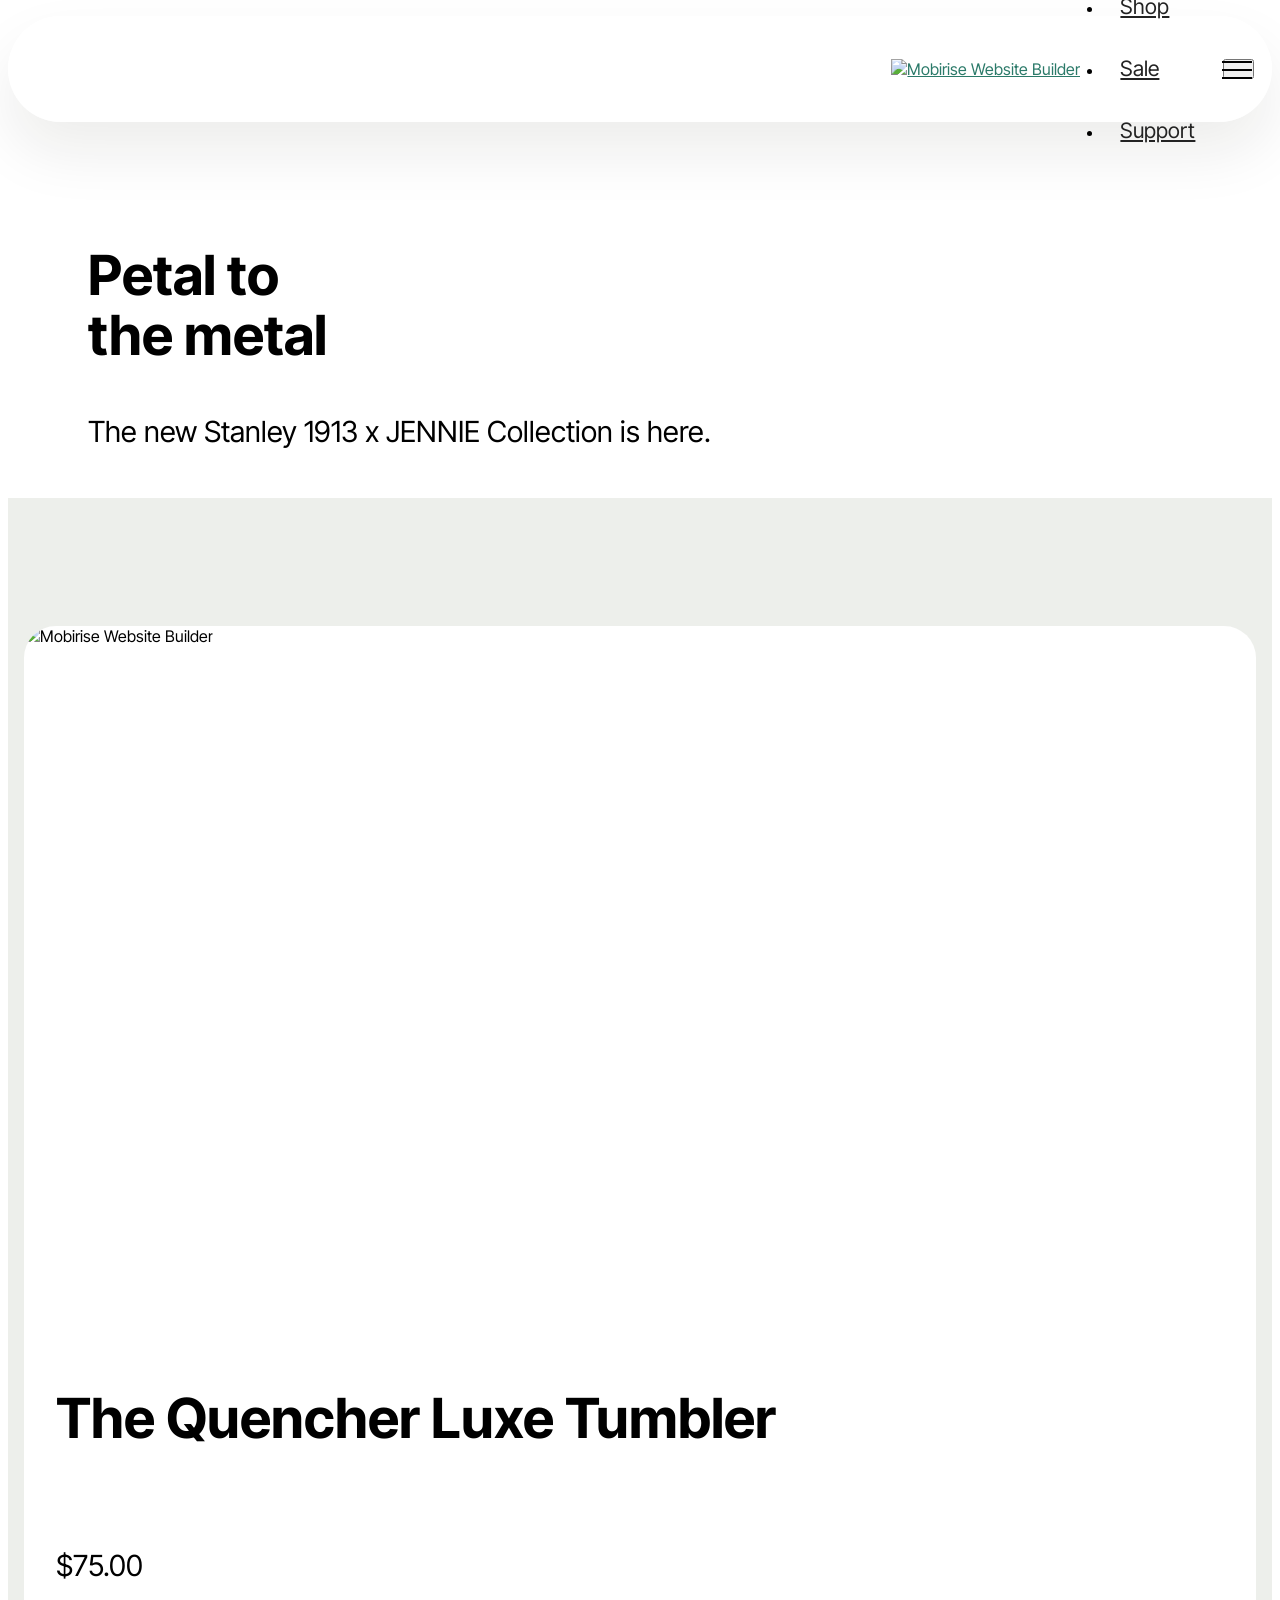
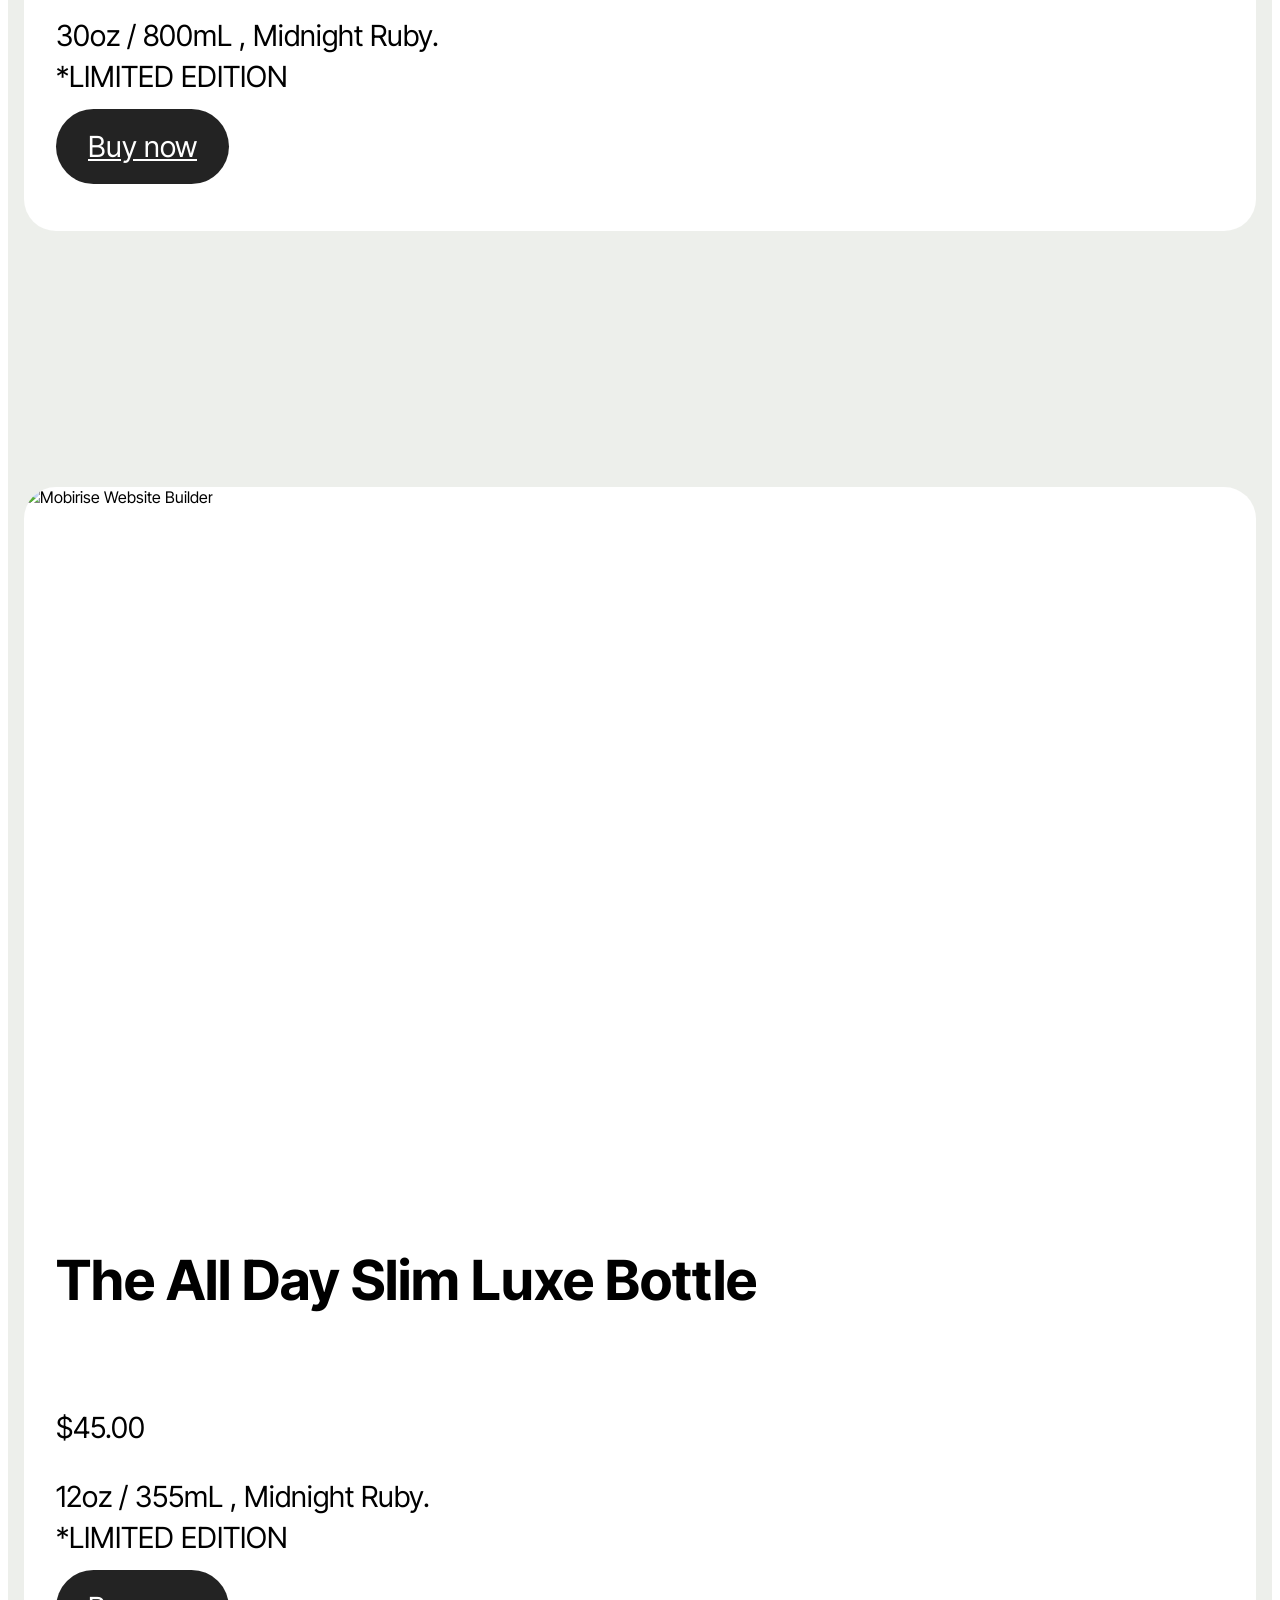
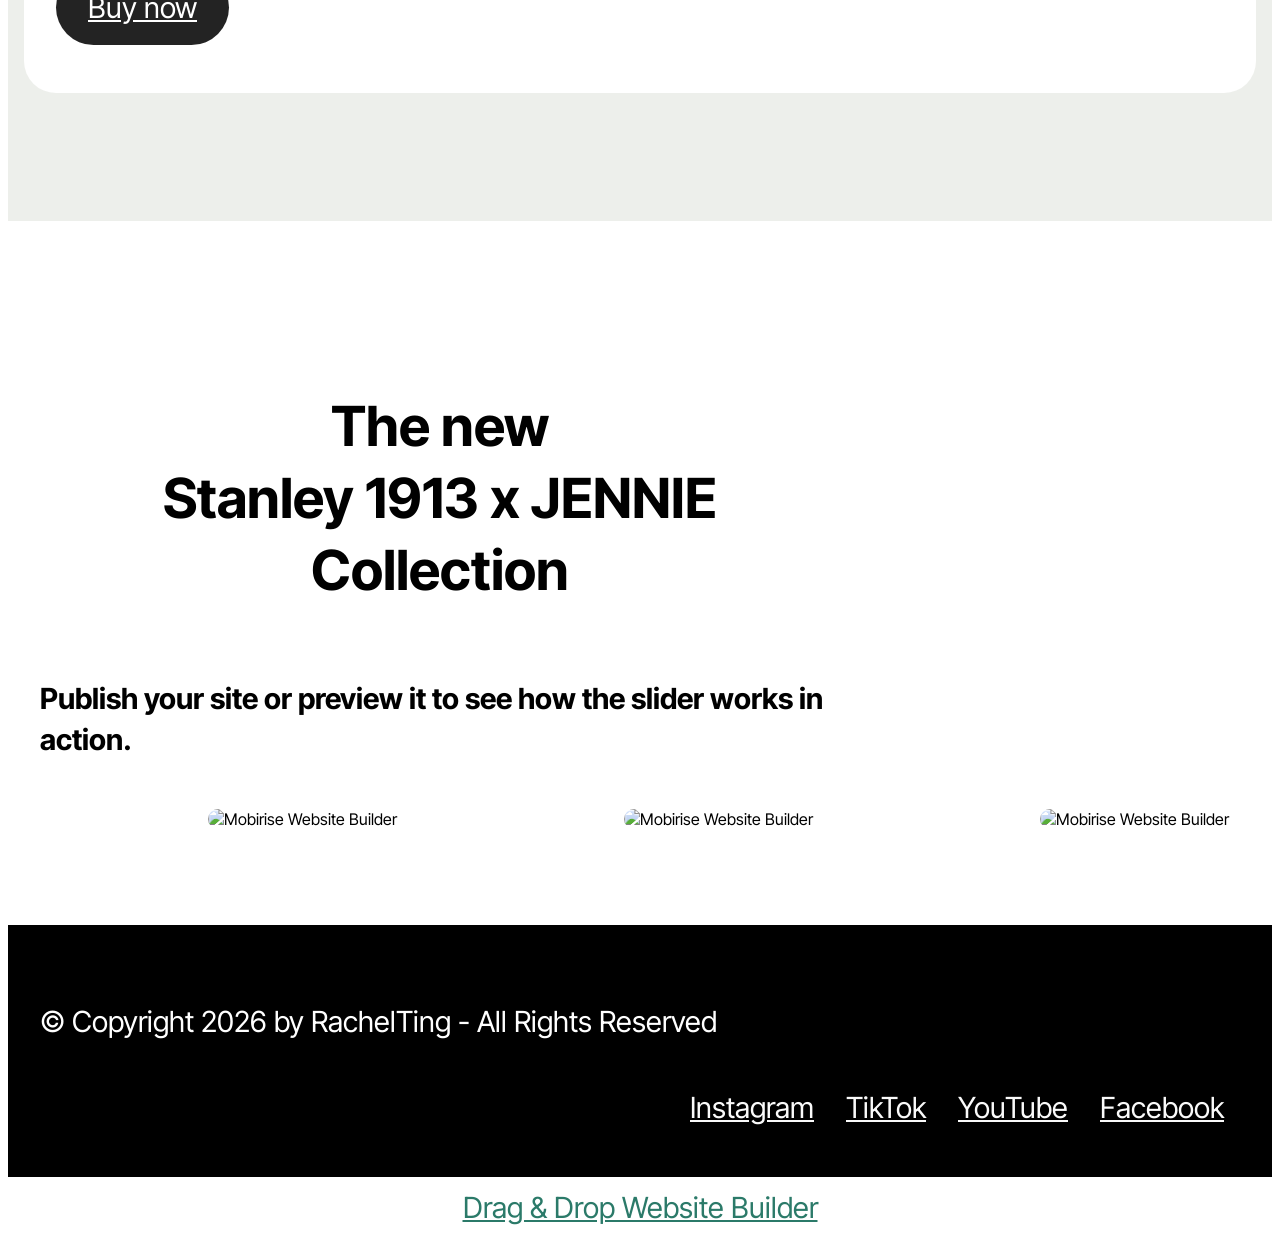
==== commit 4e5fcec5: "create github pages" ====
--- a/index.html
+++ b/index.html
@@ -10,7 +10,7 @@
   <meta name="description" content="">
   
   
-  <title>Stanley 1913 | Jennie</title>
+  <title>Stanley 1913 X JENNIE | Rachel</title>
   <link rel="stylesheet" href="assets/web/assets/mobirise-icons2/mobirise2.css">
   <link rel="stylesheet" href="assets/bootstrap/css/bootstrap.min.css">
   <link rel="stylesheet" href="assets/parallax/jarallax.css">
@@ -19,7 +19,7 @@
   <link rel="stylesheet" href="assets/theme/css/style.css">
   <link rel="preload" href="https://fonts.googleapis.com/css?family=Inter+Tight:100,200,300,400,500,600,700,800,900,100i,200i,300i,400i,500i,600i,700i,800i,900i&display=swap" as="style" onload="this.onload=null;this.rel='stylesheet'">
   <noscript><link rel="stylesheet" href="https://fonts.googleapis.com/css?family=Inter+Tight:100,200,300,400,500,600,700,800,900,100i,200i,300i,400i,500i,600i,700i,800i,900i&display=swap"></noscript>
-  <link rel="preload" as="style" href="assets/mobirise/css/mbr-additional.css?v=whKwoF"><link rel="stylesheet" href="assets/mobirise/css/mbr-additional.css?v=whKwoF" type="text/css">
+  <link rel="preload" as="style" href="assets/mobirise/css/mbr-additional.css?v=EycYtL"><link rel="stylesheet" href="assets/mobirise/css/mbr-additional.css?v=EycYtL" type="text/css">
 
   
   
@@ -212,7 +212,7 @@
             </div>
         </div>
     </div>
-</section><section class="display-7" style="padding: 0;align-items: center;justify-content: center;flex-wrap: wrap;    align-content: center;display: flex;position: relative;height: 4rem;"><a href="https://mobiri.se/4660759" style="flex: 1 1;height: 4rem;position: absolute;width: 100%;z-index: 1;"><img alt="" style="height: 4rem;" src="[data-uri]"></a><p style="margin: 0;text-align: center;" class="display-7">&#8204;</p><a style="z-index:1" href="https://mobirise.com"> Website Building Software</a></section><script src="assets/bootstrap/js/bootstrap.bundle.min.js"></script>  <script src="assets/parallax/jarallax.js"></script>  <script src="assets/smoothscroll/smooth-scroll.js"></script>  <script src="assets/ytplayer/index.js"></script>  <script src="assets/dropdown/js/navbar-dropdown.js"></script>  <script src="assets/scrollgallery/scroll-gallery.js"></script>  <script src="assets/theme/js/script.js"></script>  
+</section><section class="display-7" style="padding: 0;align-items: center;justify-content: center;flex-wrap: wrap;    align-content: center;display: flex;position: relative;height: 4rem;"><a href="https://mobiri.se/4660759" style="flex: 1 1;height: 4rem;position: absolute;width: 100%;z-index: 1;"><img alt="" style="height: 4rem;" src="[data-uri]"></a><p style="margin: 0;text-align: center;" class="display-7">&#8204;</p><a style="z-index:1" href="https://mobirise.com/drag-drop-website-builder.html">Drag & Drop Website Builder</a></section><script src="assets/bootstrap/js/bootstrap.bundle.min.js"></script>  <script src="assets/parallax/jarallax.js"></script>  <script src="assets/smoothscroll/smooth-scroll.js"></script>  <script src="assets/ytplayer/index.js"></script>  <script src="assets/dropdown/js/navbar-dropdown.js"></script>  <script src="assets/scrollgallery/scroll-gallery.js"></script>  <script src="assets/theme/js/script.js"></script>  
   
   
   <input name="animation" type="hidden">
--- a/assets/mobirise/css/mbr-additional.css
+++ b/assets/mobirise/css/mbr-additional.css
@@ -1661,354 +1661,3 @@
     text-align: center;
   }
 }
-.cid-vggePFml7E {
-  padding-top: 6rem;
-  padding-bottom: 6rem;
-  background-color: #edefeb;
-}
-.cid-vggePFml7E .mbr-fallback-image.disabled {
-  display: none;
-}
-.cid-vggePFml7E .mbr-fallback-image {
-  display: block;
-  background-size: cover;
-  background-position: center center;
-  width: 100%;
-  height: 100%;
-  position: absolute;
-  top: 0;
-}
-.cid-vggePFml7E .card-wrapper {
-  border-radius: 4px;
-}
-@media (max-width: 767px) {
-  .cid-vggePFml7E .card-wrapper {
-    padding: 1.5rem;
-    padding-top: 9rem;
-    padding-bottom: 9rem;
-  }
-}
-@media (min-width: 768px) and (max-width: 991px) {
-  .cid-vggePFml7E .card-wrapper {
-    padding: 2.25rem;
-    padding-top: 18rem;
-    padding-bottom: 18rem;
-  }
-}
-@media (min-width: 992px) {
-  .cid-vggePFml7E .card-wrapper {
-    padding: 4rem;
-    padding-top: 18rem;
-    padding-bottom: 18rem;
-  }
-}
-.cid-vggePFml7E .wrap {
-  background: url("../../../assets/images/background17.jpg");
-  background-repeat: no-repeat;
-  background-position: center;
-  background-size: cover;
-}
-.cid-vggePFml7E .wrap .inner-wrap {
-  padding: 40px;
-}
-.cid-vggePFml7E .card-title {
-  color: #ffffff;
-  text-align: center;
-}
-.cid-vggePFml7E .mbr-text {
-  color: #000000;
-}
-.cid-vggePFml7E .mbr-text,
-.cid-vggePFml7E .mbr-section-btn {
-  color: #ffffff;
-}
-.cid-vggeX26xaH {
-  padding-top: 5rem;
-  padding-bottom: 3rem;
-  background-color: #f7f7f7;
-}
-.cid-vggeX26xaH .mbr-fallback-image.disabled {
-  display: none;
-}
-.cid-vggeX26xaH .mbr-fallback-image {
-  display: block;
-  background-size: cover;
-  background-position: center center;
-  width: 100%;
-  height: 100%;
-  position: absolute;
-  top: 0;
-}
-.cid-vggeX26xaH .mbr-text {
-  color: #000000;
-}
-.cid-vggeX26xaH .mbr-section-subtitle {
-  color: #ffffff;
-  text-align: left;
-}
-.cid-vggeX26xaH .main-button {
-  margin-bottom: 2rem;
-}
-@media (max-width: 767px) {
-  .cid-vggeX26xaH .main-button {
-    margin-bottom: 2rem;
-  }
-}
-.cid-vggeX26xaH .mbr-section-subtitle,
-.cid-vggeX26xaH .main-button {
-  color: #000000;
-}
-.cid-vggeYc2Mhh {
-  padding-top: 5rem;
-  padding-bottom: 4rem;
-  background-color: #edefeb;
-}
-.cid-vggeYc2Mhh .mbr-fallback-image.disabled {
-  display: none;
-}
-.cid-vggeYc2Mhh .mbr-fallback-image {
-  display: block;
-  background-size: cover;
-  background-position: center center;
-  width: 100%;
-  height: 100%;
-  position: absolute;
-  top: 0;
-}
-.cid-vggeYc2Mhh .row {
-  flex-direction: row-reverse;
-}
-.cid-vggeYc2Mhh .mbr-description {
-  text-align: left;
-}
-.cid-vggH3H35BJ {
-  background-color: #f7f7f7;
-}
-.cid-vggH3H35BJ .mbr-fallback-image.disabled {
-  display: none;
-}
-.cid-vggH3H35BJ .mbr-fallback-image {
-  display: block;
-  background-size: cover;
-  background-position: center center;
-  width: 100%;
-  height: 100%;
-  position: absolute;
-  top: 0;
-}
-.cid-vggH3H35BJ .row {
-  flex-direction: row-reverse;
-}
-.cid-vggH3H35BJ .mbr-description {
-  text-align: right;
-}
-.cid-vggix9Pa0Y {
-  padding-top: 6rem;
-  padding-bottom: 6rem;
-  background-color: #edefeb;
-}
-.cid-vggix9Pa0Y .mbr-fallback-image.disabled {
-  display: none;
-}
-.cid-vggix9Pa0Y .mbr-fallback-image {
-  display: block;
-  background-size: cover;
-  background-position: center center;
-  width: 100%;
-  height: 100%;
-  position: absolute;
-  top: 0;
-}
-.cid-vggix9Pa0Y .row {
-  flex-direction: row-reverse;
-}
-.cid-vgglC0vvfr {
-  padding-top: 5rem;
-  padding-bottom: 5rem;
-  background-color: #f7f7f7;
-}
-.cid-vgglC0vvfr .row {
-  flex-direction: row-reverse;
-}
-.cid-vgglC0vvfr .mbr-fallback-image.disabled {
-  display: none;
-}
-.cid-vgglC0vvfr .mbr-fallback-image {
-  display: block;
-  background-size: cover;
-  background-position: center center;
-  width: 100%;
-  height: 100%;
-  position: absolute;
-  top: 0;
-}
-.cid-vgglC0vvfr .mbr-side-description {
-  text-align: left;
-}
-.cid-vgglCBVYmQ {
-  padding-top: 5rem;
-  padding-bottom: 5rem;
-  background-color: #edefeb;
-}
-.cid-vgglCBVYmQ .mbr-fallback-image.disabled {
-  display: none;
-}
-.cid-vgglCBVYmQ .mbr-fallback-image {
-  display: block;
-  background-size: cover;
-  background-position: center center;
-  width: 100%;
-  height: 100%;
-  position: absolute;
-  top: 0;
-}
-.cid-vgglCBVYmQ .row {
-  flex-direction: row-reverse;
-}
-.cid-vgglCBVYmQ .mbr-description {
-  text-align: left;
-}
-.cid-vgglVMqd3x {
-  padding-top: 6rem;
-  padding-bottom: 4rem;
-  background-color: #f7f7f7;
-}
-.cid-vgglVMqd3x .mbr-text {
-  color: #000000;
-  text-align: left;
-  margin-bottom: 2em;
-}
-@media (max-width: 992px) {
-  .cid-vgglVMqd3x .mbr-text {
-    margin-bottom: 1.5rem;
-  }
-}
-@media (max-width: 767px) {
-  .cid-vgglVMqd3x .mbr-text {
-    margin-bottom: 1rem;
-  }
-}
-.cid-vgglVMqd3x .mbr-section-subtitle {
-  color: #000000;
-  text-align: center;
-}
-.cid-vgglVMqd3x .mbr-section-title {
-  text-align: center;
-  color: #000000;
-}
-.cid-vgglVMqd3x .content-head {
-  max-width: 800px;
-}
-.cid-vgglVMqd3x .mbr-card-subtitle {
-  color: #000000;
-  text-align: left;
-}
-.cid-vgglVMqd3x .mbr-card-title {
-  text-align: left;
-  color: #000000;
-}
-.cid-vgglVMqd3x .image-wrapper img {
-  width: 100%;
-}
-.cid-vggm3WStTh {
-  padding-top: 6rem;
-  padding-bottom: 6rem;
-  background-color: #edefeb;
-}
-.cid-vggm3WStTh .mbr-fallback-image.disabled {
-  display: none;
-}
-.cid-vggm3WStTh .mbr-fallback-image {
-  display: block;
-  background-size: cover;
-  background-position: center center;
-  width: 100%;
-  height: 100%;
-  position: absolute;
-  top: 0;
-}
-.cid-vggm3WStTh .row {
-  flex-direction: row-reverse;
-}
-.cid-vggm6SOCQj {
-  padding-top: 5rem;
-  padding-bottom: 3rem;
-  background-color: #f7f7f7;
-}
-.cid-vggm6SOCQj .mbr-fallback-image.disabled {
-  display: none;
-}
-.cid-vggm6SOCQj .mbr-fallback-image {
-  display: block;
-  background-size: cover;
-  background-position: center center;
-  width: 100%;
-  height: 100%;
-  position: absolute;
-  top: 0;
-}
-.cid-vggm6SOCQj .mbr-text {
-  color: #000000;
-}
-.cid-vggm6SOCQj .mbr-section-subtitle {
-  color: #ffffff;
-  text-align: left;
-}
-.cid-vggm6SOCQj .main-button {
-  margin-bottom: 2rem;
-}
-@media (max-width: 767px) {
-  .cid-vggm6SOCQj .main-button {
-    margin-bottom: 2rem;
-  }
-}
-.cid-vggm6SOCQj .mbr-section-subtitle,
-.cid-vggm6SOCQj .main-button {
-  color: #000000;
-}
-.cid-vggm83RkSp {
-  padding-top: 5rem;
-  padding-bottom: 5rem;
-  background-color: #edefeb;
-}
-.cid-vggm83RkSp .row {
-  flex-direction: row-reverse;
-}
-.cid-vggm83RkSp .mbr-fallback-image.disabled {
-  display: none;
-}
-.cid-vggm83RkSp .mbr-fallback-image {
-  display: block;
-  background-size: cover;
-  background-position: center center;
-  width: 100%;
-  height: 100%;
-  position: absolute;
-  top: 0;
-}
-.cid-vggm83RkSp .mbr-side-description {
-  text-align: left;
-}
-.cid-vggm8pkVTt {
-  padding-top: 5rem;
-  padding-bottom: 5rem;
-  background-color: #f7f7f7;
-}
-.cid-vggm8pkVTt .mbr-fallback-image.disabled {
-  display: none;
-}
-.cid-vggm8pkVTt .mbr-fallback-image {
-  display: block;
-  background-size: cover;
-  background-position: center center;
-  width: 100%;
-  height: 100%;
-  position: absolute;
-  top: 0;
-}
-.cid-vggm8pkVTt .row {
-  flex-direction: row-reverse;
-}
-.cid-vggm8pkVTt .mbr-description {
-  text-align: left;
-}
--- a/assets/mobirise/css/mbr-additional.css
+++ b/assets/mobirise/css/mbr-additional.css
@@ -1661,354 +1661,3 @@
     text-align: center;
   }
 }
-.cid-vggePFml7E {
-  padding-top: 6rem;
-  padding-bottom: 6rem;
-  background-color: #edefeb;
-}
-.cid-vggePFml7E .mbr-fallback-image.disabled {
-  display: none;
-}
-.cid-vggePFml7E .mbr-fallback-image {
-  display: block;
-  background-size: cover;
-  background-position: center center;
-  width: 100%;
-  height: 100%;
-  position: absolute;
-  top: 0;
-}
-.cid-vggePFml7E .card-wrapper {
-  border-radius: 4px;
-}
-@media (max-width: 767px) {
-  .cid-vggePFml7E .card-wrapper {
-    padding: 1.5rem;
-    padding-top: 9rem;
-    padding-bottom: 9rem;
-  }
-}
-@media (min-width: 768px) and (max-width: 991px) {
-  .cid-vggePFml7E .card-wrapper {
-    padding: 2.25rem;
-    padding-top: 18rem;
-    padding-bottom: 18rem;
-  }
-}
-@media (min-width: 992px) {
-  .cid-vggePFml7E .card-wrapper {
-    padding: 4rem;
-    padding-top: 18rem;
-    padding-bottom: 18rem;
-  }
-}
-.cid-vggePFml7E .wrap {
-  background: url("../../../assets/images/background17.jpg");
-  background-repeat: no-repeat;
-  background-position: center;
-  background-size: cover;
-}
-.cid-vggePFml7E .wrap .inner-wrap {
-  padding: 40px;
-}
-.cid-vggePFml7E .card-title {
-  color: #ffffff;
-  text-align: center;
-}
-.cid-vggePFml7E .mbr-text {
-  color: #000000;
-}
-.cid-vggePFml7E .mbr-text,
-.cid-vggePFml7E .mbr-section-btn {
-  color: #ffffff;
-}
-.cid-vggeX26xaH {
-  padding-top: 5rem;
-  padding-bottom: 3rem;
-  background-color: #f7f7f7;
-}
-.cid-vggeX26xaH .mbr-fallback-image.disabled {
-  display: none;
-}
-.cid-vggeX26xaH .mbr-fallback-image {
-  display: block;
-  background-size: cover;
-  background-position: center center;
-  width: 100%;
-  height: 100%;
-  position: absolute;
-  top: 0;
-}
-.cid-vggeX26xaH .mbr-text {
-  color: #000000;
-}
-.cid-vggeX26xaH .mbr-section-subtitle {
-  color: #ffffff;
-  text-align: left;
-}
-.cid-vggeX26xaH .main-button {
-  margin-bottom: 2rem;
-}
-@media (max-width: 767px) {
-  .cid-vggeX26xaH .main-button {
-    margin-bottom: 2rem;
-  }
-}
-.cid-vggeX26xaH .mbr-section-subtitle,
-.cid-vggeX26xaH .main-button {
-  color: #000000;
-}
-.cid-vggeYc2Mhh {
-  padding-top: 5rem;
-  padding-bottom: 4rem;
-  background-color: #edefeb;
-}
-.cid-vggeYc2Mhh .mbr-fallback-image.disabled {
-  display: none;
-}
-.cid-vggeYc2Mhh .mbr-fallback-image {
-  display: block;
-  background-size: cover;
-  background-position: center center;
-  width: 100%;
-  height: 100%;
-  position: absolute;
-  top: 0;
-}
-.cid-vggeYc2Mhh .row {
-  flex-direction: row-reverse;
-}
-.cid-vggeYc2Mhh .mbr-description {
-  text-align: left;
-}
-.cid-vggH3H35BJ {
-  background-color: #f7f7f7;
-}
-.cid-vggH3H35BJ .mbr-fallback-image.disabled {
-  display: none;
-}
-.cid-vggH3H35BJ .mbr-fallback-image {
-  display: block;
-  background-size: cover;
-  background-position: center center;
-  width: 100%;
-  height: 100%;
-  position: absolute;
-  top: 0;
-}
-.cid-vggH3H35BJ .row {
-  flex-direction: row-reverse;
-}
-.cid-vggH3H35BJ .mbr-description {
-  text-align: right;
-}
-.cid-vggix9Pa0Y {
-  padding-top: 6rem;
-  padding-bottom: 6rem;
-  background-color: #edefeb;
-}
-.cid-vggix9Pa0Y .mbr-fallback-image.disabled {
-  display: none;
-}
-.cid-vggix9Pa0Y .mbr-fallback-image {
-  display: block;
-  background-size: cover;
-  background-position: center center;
-  width: 100%;
-  height: 100%;
-  position: absolute;
-  top: 0;
-}
-.cid-vggix9Pa0Y .row {
-  flex-direction: row-reverse;
-}
-.cid-vgglC0vvfr {
-  padding-top: 5rem;
-  padding-bottom: 5rem;
-  background-color: #f7f7f7;
-}
-.cid-vgglC0vvfr .row {
-  flex-direction: row-reverse;
-}
-.cid-vgglC0vvfr .mbr-fallback-image.disabled {
-  display: none;
-}
-.cid-vgglC0vvfr .mbr-fallback-image {
-  display: block;
-  background-size: cover;
-  background-position: center center;
-  width: 100%;
-  height: 100%;
-  position: absolute;
-  top: 0;
-}
-.cid-vgglC0vvfr .mbr-side-description {
-  text-align: left;
-}
-.cid-vgglCBVYmQ {
-  padding-top: 5rem;
-  padding-bottom: 5rem;
-  background-color: #edefeb;
-}
-.cid-vgglCBVYmQ .mbr-fallback-image.disabled {
-  display: none;
-}
-.cid-vgglCBVYmQ .mbr-fallback-image {
-  display: block;
-  background-size: cover;
-  background-position: center center;
-  width: 100%;
-  height: 100%;
-  position: absolute;
-  top: 0;
-}
-.cid-vgglCBVYmQ .row {
-  flex-direction: row-reverse;
-}
-.cid-vgglCBVYmQ .mbr-description {
-  text-align: left;
-}
-.cid-vgglVMqd3x {
-  padding-top: 6rem;
-  padding-bottom: 4rem;
-  background-color: #f7f7f7;
-}
-.cid-vgglVMqd3x .mbr-text {
-  color: #000000;
-  text-align: left;
-  margin-bottom: 2em;
-}
-@media (max-width: 992px) {
-  .cid-vgglVMqd3x .mbr-text {
-    margin-bottom: 1.5rem;
-  }
-}
-@media (max-width: 767px) {
-  .cid-vgglVMqd3x .mbr-text {
-    margin-bottom: 1rem;
-  }
-}
-.cid-vgglVMqd3x .mbr-section-subtitle {
-  color: #000000;
-  text-align: center;
-}
-.cid-vgglVMqd3x .mbr-section-title {
-  text-align: center;
-  color: #000000;
-}
-.cid-vgglVMqd3x .content-head {
-  max-width: 800px;
-}
-.cid-vgglVMqd3x .mbr-card-subtitle {
-  color: #000000;
-  text-align: left;
-}
-.cid-vgglVMqd3x .mbr-card-title {
-  text-align: left;
-  color: #000000;
-}
-.cid-vgglVMqd3x .image-wrapper img {
-  width: 100%;
-}
-.cid-vggm3WStTh {
-  padding-top: 6rem;
-  padding-bottom: 6rem;
-  background-color: #edefeb;
-}
-.cid-vggm3WStTh .mbr-fallback-image.disabled {
-  display: none;
-}
-.cid-vggm3WStTh .mbr-fallback-image {
-  display: block;
-  background-size: cover;
-  background-position: center center;
-  width: 100%;
-  height: 100%;
-  position: absolute;
-  top: 0;
-}
-.cid-vggm3WStTh .row {
-  flex-direction: row-reverse;
-}
-.cid-vggm6SOCQj {
-  padding-top: 5rem;
-  padding-bottom: 3rem;
-  background-color: #f7f7f7;
-}
-.cid-vggm6SOCQj .mbr-fallback-image.disabled {
-  display: none;
-}
-.cid-vggm6SOCQj .mbr-fallback-image {
-  display: block;
-  background-size: cover;
-  background-position: center center;
-  width: 100%;
-  height: 100%;
-  position: absolute;
-  top: 0;
-}
-.cid-vggm6SOCQj .mbr-text {
-  color: #000000;
-}
-.cid-vggm6SOCQj .mbr-section-subtitle {
-  color: #ffffff;
-  text-align: left;
-}
-.cid-vggm6SOCQj .main-button {
-  margin-bottom: 2rem;
-}
-@media (max-width: 767px) {
-  .cid-vggm6SOCQj .main-button {
-    margin-bottom: 2rem;
-  }
-}
-.cid-vggm6SOCQj .mbr-section-subtitle,
-.cid-vggm6SOCQj .main-button {
-  color: #000000;
-}
-.cid-vggm83RkSp {
-  padding-top: 5rem;
-  padding-bottom: 5rem;
-  background-color: #edefeb;
-}
-.cid-vggm83RkSp .row {
-  flex-direction: row-reverse;
-}
-.cid-vggm83RkSp .mbr-fallback-image.disabled {
-  display: none;
-}
-.cid-vggm83RkSp .mbr-fallback-image {
-  display: block;
-  background-size: cover;
-  background-position: center center;
-  width: 100%;
-  height: 100%;
-  position: absolute;
-  top: 0;
-}
-.cid-vggm83RkSp .mbr-side-description {
-  text-align: left;
-}
-.cid-vggm8pkVTt {
-  padding-top: 5rem;
-  padding-bottom: 5rem;
-  background-color: #f7f7f7;
-}
-.cid-vggm8pkVTt .mbr-fallback-image.disabled {
-  display: none;
-}
-.cid-vggm8pkVTt .mbr-fallback-image {
-  display: block;
-  background-size: cover;
-  background-position: center center;
-  width: 100%;
-  height: 100%;
-  position: absolute;
-  top: 0;
-}
-.cid-vggm8pkVTt .row {
-  flex-direction: row-reverse;
-}
-.cid-vggm8pkVTt .mbr-description {
-  text-align: left;
-}
